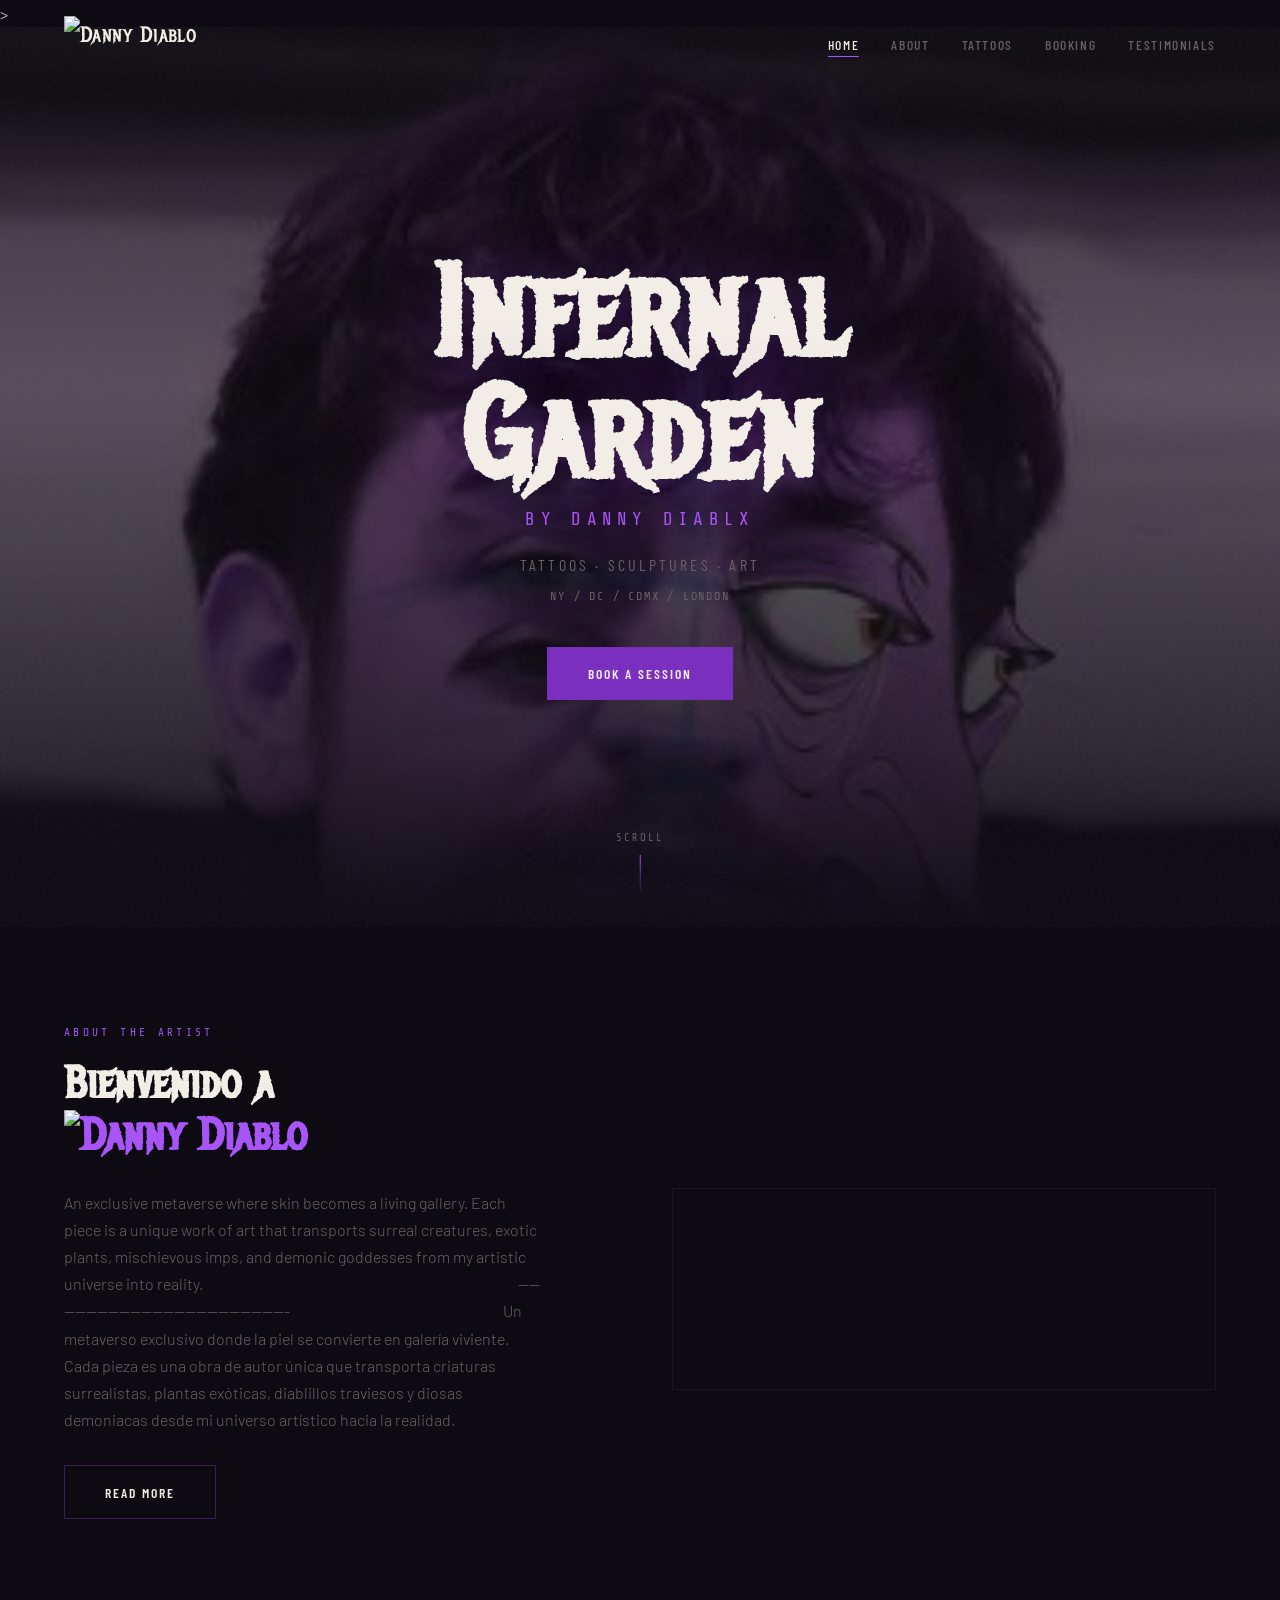
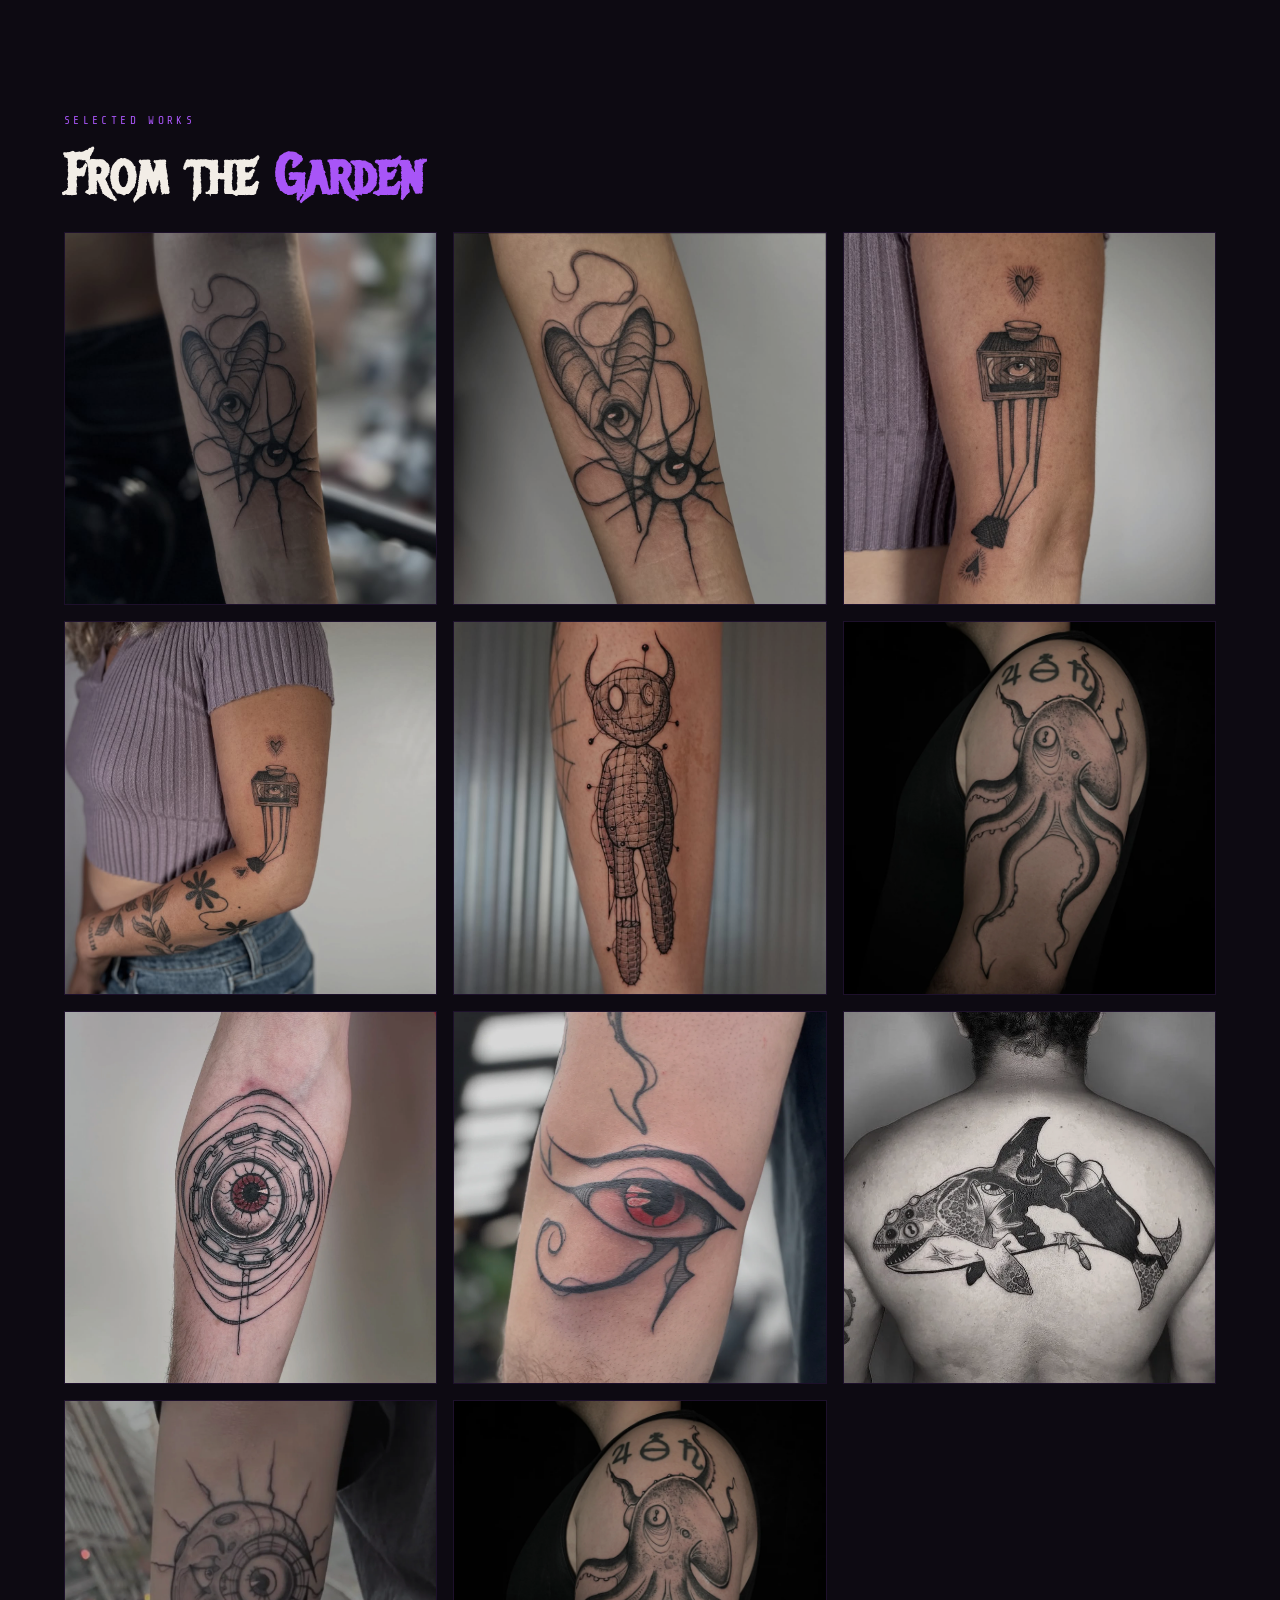
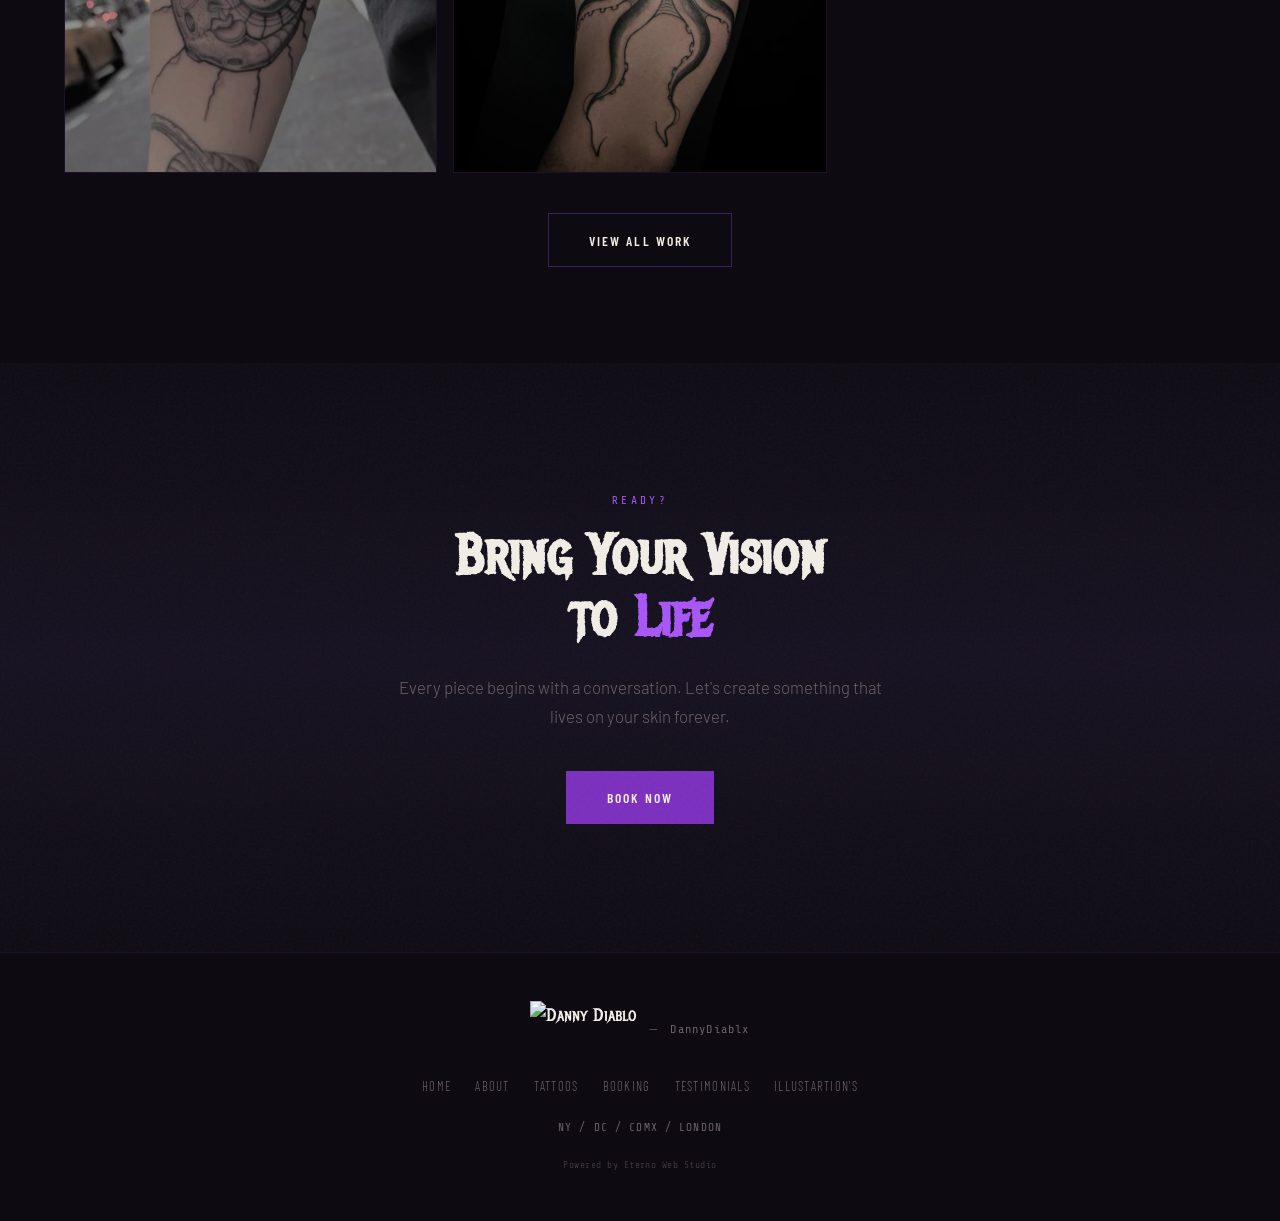
==== index.html @ 92c6f0d1 "Update about-preview__content on index.html via dashboard" ====
<!-- premium-build -->
<!DOCTYPE html>
<html lang="en">
<head>
  <meta charset="UTF-8">
  <meta name="viewport" content="width=device-width, initial-scale=1.0">
  <title>Infernal Garden — DannyDiablx | Tattoos · Sculptures · Art</title>
  <meta name="description" content="InfernalGarden is a professional tattoo artist in la specializing in custom designs. View portfolio and book your appointment today.">>
  <link rel="preconnect" href="https://fonts.googleapis.com">
  <link rel="preconnect" href="https://fonts.gstatic.com" crossorigin>
  <link href="https://fonts.googleapis.com/css2?family=Metal+Mania&family=Barlow:wght@300;400;500;600&family=Barlow+Condensed:wght@400;500;600&family=Share+Tech+Mono&display=swap" rel="stylesheet">
  <style>
/* ============================================
   INFERNAL GARDEN — DannyDiablx
   Premium dark gallery aesthetic
   ============================================ */

/* Network Font */
@font-face {
  font-family: 'Network';
  src: url('https://infernalgarden.com/fonts/Network.ttf') format('truetype');
  font-weight: normal;
  font-style: normal;
  font-display: swap;
}

:root {
  --purple: #7B2FBE;
  --purple-dark: #4B1680;
  --purple-light: #A855F7;
  --purple-bg: #6B21A8;
  --cream: #F2EDE6;
  --paper: #E8E2D9;
  --ink: #1a1218;
  --gray: #6b6066;
  --bg: #0D0A12;
  --bg-elevated: #151020;
  --bg-card: #1a1424;
  --border: rgba(123, 47, 190, 0.15);
  --border-hover: rgba(168, 85, 247, 0.3);
  --font-display: 'Network', 'Metal Mania', cursive;
  --font-body: 'Barlow', sans-serif;
  --font-condensed: 'Barlow Condensed', sans-serif;
  --font-mono: 'Share Tech Mono', monospace;
  --transition: 0.3s cubic-bezier(0.25, 0.46, 0.45, 0.94);
  --transition-slow: 0.6s cubic-bezier(0.25, 0.46, 0.45, 0.94);
}

/* Reset */
*, *::before, *::after { margin: 0; padding: 0; box-sizing: border-box; }
html { scroll-behavior: smooth; -webkit-font-smoothing: antialiased; }
body {
  background-image: 
    radial-gradient(ellipse at 20% 50%, rgba(120, 0, 180, 0.08) 0%, transparent 60%),
    radial-gradient(ellipse at 80% 20%, rgba(90, 0, 150, 0.06) 0%, transparent 50%),
    radial-gradient(ellipse at 60% 80%, rgba(150, 0, 200, 0.05) 0%, transparent 55%);
  font-family: var(--font-body);
  font-weight: 300;
  color: var(--cream);
  background: var(--bg);
  line-height: 1.7;
  overflow-x: hidden;
}
img { max-width: 100%; height: auto; display: block; }
a { color: var(--cream); text-decoration: none; transition: color var(--transition); }
a:hover { color: var(--purple-light); }
ul { list-style: none; }

/* Utility */
.container { max-width: 1200px; margin: 0 auto; padding: 0 1.5rem; }
.text-center { text-align: center; }
.text-accent { color: var(--purple-light); }

/* Grain overlay */
.hero-grain, .cta-grain {
  position: absolute; inset: 0;
  background-image: url("data:image/svg+xml,%3Csvg viewBox='0 0 256 256' xmlns='http://www.w3.org/2000/svg'%3E%3Cfilter id='noise'%3E%3CfeTurbulence type='fractalNoise' baseFrequency='0.9' numOctaves='4' stitchTiles='stitch'/%3E%3C/filter%3E%3Crect width='100%25' height='100%25' filter='url(%23noise)' opacity='0.04'/%3E%3C/svg%3E");
  background-repeat: repeat;
  pointer-events: none;
  z-index: 1;
}

/* ============================================
   NAVIGATION
   ============================================ */
.nav {
  position: fixed;
  top: 0; left: 0; right: 0;
  z-index: 1000;
  padding: 1rem 0;
  transition: background var(--transition), padding var(--transition);
}
.nav.scrolled {
  background: rgba(13, 10, 18, 0.95);
  backdrop-filter: blur(20px);
  -webkit-backdrop-filter: blur(20px);
  padding: 0.6rem 0;
  border-bottom: 1px solid var(--border);
}
.nav-inner {
  max-width: 1200px;
  margin: 0 auto;
  padding: 0 1.5rem;
  display: flex;
  align-items: center;
  justify-content: space-between;
}
.nav-brand {
  font-family: var(--font-display);
  font-size: 1.4rem;
  color: var(--cream);
  letter-spacing: 0.02em;
}
.nav-brand:hover { color: var(--purple-light); }
.nav-links {
  display: flex;
  gap: 2rem;
}
.nav-links a {
  font-family: var(--font-condensed);
  font-weight: 500;
  font-size: 0.85rem;
  letter-spacing: 0.12em;
  text-transform: uppercase;
  color: var(--gray);
  position: relative;
  padding: 0.25rem 0;
}
.nav-links a::after {
  content: '';
  position: absolute;
  bottom: 0; left: 0;
  width: 0;
  height: 1px;
  background: var(--purple-light);
  transition: width var(--transition);
}
.nav-links a:hover, .nav-links a.active { color: var(--cream); }
.nav-links a:hover::after, .nav-links a.active::after { width: 100%; }

/* Mobile toggle */
.nav-toggle {
  display: none;
  flex-direction: column;
  gap: 5px;
  background: none;
  border: none;
  cursor: pointer;
  padding: 4px;
}
.nav-toggle span {
  display: block;
  width: 24px;
  height: 2px;
  background: var(--cream);
  transition: var(--transition);
}
.nav-toggle.open span:nth-child(1) { transform: rotate(45deg) translate(5px, 5px); }
.nav-toggle.open span:nth-child(2) { opacity: 0; }
.nav-toggle.open span:nth-child(3) { transform: rotate(-45deg) translate(5px, -5px); }

/* ============================================
   HERO
   ============================================ */
.hero {
  position: relative;
  min-height: 100vh;
  display: flex;
  align-items: center;
  justify-content: center;
  overflow: hidden;
}
.hero-bg {
  position: absolute; inset: 0;
  z-index: 0;
}
.hero-bg img {
  width: 100%; height: 100%;
  object-fit: cover;
  object-position: center top;
  filter: brightness(0.55) saturate(0.9);
  transform: scale(1.02);
}
.hero-overlay {
  position: absolute; inset: 0;
  background: linear-gradient(
    180deg,
    rgba(13,10,18,0.6) 0%,
    rgba(13,10,18,0.3) 40%,
    rgba(13,10,18,0.7) 80%,
    rgba(13,10,18,1) 100%
  );
  z-index: 1;
}
.hero-content {
  position: relative;
  z-index: 2;
  text-align: center;
  padding: 2rem;
}
.hero-title {
  font-family: var(--font-display);
  font-size: clamp(3.5rem, 10vw, 8rem);
  line-height: 0.95;
  letter-spacing: 0.02em;
  color: var(--cream);
  margin-bottom: 0.5rem;
  text-shadow: 0 0 60px rgba(123, 47, 190, 0.3);
}
.hero-subtitle {
  font-family: var(--font-mono);
  font-size: clamp(0.85rem, 2vw, 1.1rem);
  letter-spacing: 0.3em;
  text-transform: uppercase;
  color: var(--purple-light);
  margin-bottom: 1rem;
}
.hero-tagline {
  font-family: var(--font-condensed);
  font-weight: 400;
  font-size: 1rem;
  letter-spacing: 0.2em;
  text-transform: uppercase;
  color: var(--gray);
  margin-bottom: 0.5rem;
}
.hero-location {
  font-family: var(--font-mono);
  font-size: 0.75rem;
  color: var(--gray);
  letter-spacing: 0.15em;
  margin-bottom: 2.5rem;
}
.hero-scroll {
  position: absolute;
  bottom: 2rem;
  left: 50%;
  transform: translateX(-50%);
  z-index: 2;
  display: flex;
  flex-direction: column;
  align-items: center;
  gap: 0.5rem;
}
.hero-scroll span {
  font-family: var(--font-mono);
  font-size: 0.65rem;
  letter-spacing: 0.2em;
  text-transform: uppercase;
  color: var(--gray);
}
.hero-scroll-line {
  width: 1px;
  height: 40px;
  background: linear-gradient(180deg, var(--purple-light), transparent);
  animation: scrollPulse 2s ease-in-out infinite;
}
@keyframes scrollPulse {
  0%, 100% { opacity: 0.3; }
  50% { opacity: 1; }
}

/* ============================================
   BUTTONS
   ============================================ */
.btn {
  display: inline-block;
  font-family: var(--font-condensed);
  font-weight: 600;
  font-size: 0.85rem;
  letter-spacing: 0.15em;
  text-transform: uppercase;
  padding: 0.9rem 2.5rem;
  border: none;
  cursor: pointer;
  transition: all var(--transition);
}
.btn-primary {
  background: var(--purple);
  color: var(--cream);
  border: 1px solid var(--purple);
}
.btn-primary:hover {
  background: var(--purple-light);
  border-color: var(--purple-light);
  color: var(--ink);
  box-shadow: 0 0 30px rgba(168, 85, 247, 0.3);
}
.btn-outline {
  background: transparent;
  color: var(--cream);
  border: 1px solid var(--border-hover);
}
.btn-outline:hover {
  border-color: var(--purple-light);
  color: var(--purple-light);
  box-shadow: 0 0 20px rgba(168, 85, 247, 0.15);
}
.btn-full { width: 100%; text-align: center; }

/* ============================================
   SECTIONS
   ============================================ */
.section { padding: 6rem 0; position: relative; }
.section-label {
  font-family: var(--font-mono);
  font-size: 0.7rem;
  letter-spacing: 0.3em;
  text-transform: uppercase;
  color: var(--purple-light);
  margin-bottom: 1rem;
}
.section-title {
  font-family: var(--font-display);
  font-size: clamp(2rem, 5vw, 3.5rem);
  line-height: 1.1;
  margin-bottom: 1.5rem;
}

/* ============================================
   PAGE HEADER (inner pages)
   ============================================ */
.page-header {
  position: relative;
  padding: 10rem 0 4rem;
  text-align: center;
  background: linear-gradient(180deg, var(--bg-elevated) 0%, var(--bg) 100%);
  overflow: hidden;
}
.page-title {
  font-family: var(--font-display);
  font-size: clamp(2.5rem, 6vw, 4.5rem);
  line-height: 1.05;
  margin-bottom: 0.75rem;
}
.page-subtitle {
  font-family: var(--font-condensed);
  font-weight: 400;
  font-size: 1rem;
  color: var(--gray);
  letter-spacing: 0.1em;
}

/* ============================================
   ABOUT PREVIEW (homepage)
   ============================================ */
.about-preview-grid {
  display: grid;
  grid-template-columns: 1fr 1fr;
  gap: 4rem;
  align-items: center;
}
.about-preview-text h2 {
  font-family: var(--font-display);
  font-size: clamp(1.8rem, 4vw, 2.8rem);
  line-height: 1.15;
  margin-bottom: 1.5rem;
}
.about-preview-text p {
  color: var(--gray);
  margin-bottom: 2rem;
  max-width: 480px;
}
.img-frame {
  position: relative;
  overflow: hidden;
  border: 1px solid var(--border);
}
.img-frame img {
  width: 100%;
  transition: transform var(--transition-slow);
}
.img-frame:hover img { transform: scale(1.03); }

/* ============================================
   ABOUT FULL (about page)
   ============================================ */
.about-full-grid {
  display: grid;
  grid-template-columns: 1fr 1fr;
  gap: 4rem;
  align-items: start;
}
.img-frame--large { aspect-ratio: 3/4; }
.img-frame--large img { width: 100%; height: 100%; object-fit: cover; }
.about-stats {
  display: grid;
  grid-template-columns: repeat(3, 1fr);
  gap: 1rem;
  margin-top: 1.5rem;
}
.stat {
  text-align: center;
  padding: 1.25rem 0.5rem;
  border: 1px solid var(--border);
  background: var(--bg-card);
}
.stat-number {
  display: block;
  font-family: var(--font-display);
  font-size: 1.3rem;
  color: var(--purple-light);
  margin-bottom: 0.25rem;
}
.stat-label {
  font-family: var(--font-mono);
  font-size: 0.65rem;
  letter-spacing: 0.15em;
  text-transform: uppercase;
  color: var(--gray);
}
.about-full-text h2 {
  font-family: var(--font-display);
  font-size: clamp(1.8rem, 4vw, 2.5rem);
  margin-bottom: 1.5rem;
}
.about-bio {
  color: var(--gray);
  margin-bottom: 1.5rem;
  font-size: 1.05rem;
  line-height: 1.8;
}
.about-services, .about-style { margin-top: 2.5rem; }
.about-services h3, .about-style h3 {
  font-family: var(--font-condensed);
  font-weight: 600;
  font-size: 0.85rem;
  letter-spacing: 0.15em;
  text-transform: uppercase;
  color: var(--purple-light);
  margin-bottom: 1rem;
}
.about-style p { color: var(--gray); }
.service-tags { display: flex; gap: 0.75rem; flex-wrap: wrap; }
.tag {
  font-family: var(--font-mono);
  font-size: 0.75rem;
  letter-spacing: 0.1em;
  padding: 0.5rem 1.25rem;
  border: 1px solid var(--border);
  color: var(--cream);
  background: var(--bg-card);
}
.about-full-text .btn { margin-top: 2.5rem; }

/* ============================================
   GALLERY
   ============================================ */
.gallery-grid {
  display: grid;
  grid-template-columns: repeat(3, 1fr);
  gap: 1rem;
}
.gallery-grid--preview .gallery-item { overflow: hidden; border: 1px solid var(--border); }
.gallery-item img {
  width: 100%; height: 100%;
  object-fit: cover;
  aspect-ratio: 1;
  transition: transform var(--transition-slow), filter var(--transition);
  filter: brightness(0.85);
}
.gallery-item:hover img {
  transform: scale(1.06);
  filter: brightness(1);
}

/* Masonry grid */
.masonry-grid {
  columns: 3;
  column-gap: 1rem;
}
.masonry-item {
  break-inside: avoid;
  margin-bottom: 1rem;
  overflow: hidden;
  border: 1px solid var(--border);
  transition: border-color var(--transition);
}
.masonry-item:hover { border-color: var(--border-hover); }
.masonry-item img {
  width: 100%;
  display: block;
  transition: transform var(--transition-slow), filter var(--transition);
  filter: brightness(0.85);
}
.masonry-item:hover img {
  transform: scale(1.04);
  filter: brightness(1);
}

/* ============================================
   CTA SECTION
   ============================================ */
.cta-section {
  padding: 8rem 0;
  background: linear-gradient(180deg, var(--bg) 0%, var(--bg-elevated) 50%, var(--bg) 100%);
  position: relative;
  overflow: hidden;
}
.cta-section--compact { padding: 5rem 0; }
.cta-text {
  color: var(--gray);
  max-width: 500px;
  margin: 0 auto 2.5rem;
  font-size: 1.05rem;
}

/* ============================================
   BOOKING
   ============================================ */
.booking-grid {
  display: grid;
  grid-template-columns: 1fr 1fr;
  gap: 4rem;
  align-items: start;
}
.booking-info h2 {
  font-family: var(--font-display);
  font-size: 1.8rem;
  margin-bottom: 2rem;
}
.booking-steps { margin-bottom: 3rem; }
.step {
  display: flex;
  gap: 1.25rem;
  margin-bottom: 1.75rem;
  align-items: flex-start;
}
.step-number {
  font-family: var(--font-mono);
  font-size: 0.75rem;
  color: var(--purple-light);
  letter-spacing: 0.1em;
  padding-top: 0.15rem;
  flex-shrink: 0;
}
.step h4 {
  font-family: var(--font-condensed);
  font-weight: 600;
  font-size: 1rem;
  letter-spacing: 0.05em;
  margin-bottom: 0.35rem;
}
.step p { color: var(--gray); font-size: 0.9rem; }
.booking-details h3 {
  font-family: var(--font-condensed);
  font-weight: 600;
  font-size: 0.85rem;
  letter-spacing: 0.15em;
  text-transform: uppercase;
  color: var(--purple-light);
  margin-bottom: 0.75rem;
}
.booking-details ul { color: var(--gray); }
.booking-details li { margin-bottom: 0.5rem; font-size: 0.9rem; }
.booking-details strong { color: var(--cream); font-weight: 500; }

/* Form */
.booking-form {
  background: var(--bg-card);
  border: 1px solid var(--border);
  padding: 2.5rem;
}
.form-group { margin-bottom: 1.5rem; }
.form-group label {
  display: block;
  font-family: var(--font-condensed);
  font-weight: 500;
  font-size: 0.8rem;
  letter-spacing: 0.1em;
  text-transform: uppercase;
  color: var(--cream);
  margin-bottom: 0.5rem;
}
.optional { color: var(--gray); font-size: 0.7rem; text-transform: none; letter-spacing: 0; }
.form-group input,
.form-group textarea {
  width: 100%;
  background: var(--bg);
  border: 1px solid var(--border);
  color: var(--cream);
  font-family: var(--font-body);
  font-size: 0.95rem;
  padding: 0.85rem 1rem;
  transition: border-color var(--transition);
  outline: none;
}
.form-group input::placeholder,
.form-group textarea::placeholder { color: var(--gray); opacity: 0.6; }
.form-group input:focus,
.form-group textarea:focus { border-color: var(--purple-light); }
.form-group textarea { resize: vertical; min-height: 120px; }

/* ============================================
   TESTIMONIALS
   ============================================ */
.testimonials-empty {
  text-align: center;
  padding: 4rem 2rem;
  border: 1px solid var(--border);
  background: var(--bg-card);
  max-width: 600px;
  margin: 0 auto;
}
.empty-icon {
  font-size: 2.5rem;
  color: var(--purple-light);
  margin-bottom: 1.5rem;
}
.testimonials-empty h2 {
  font-family: var(--font-display);
  font-size: 1.8rem;
  margin-bottom: 1rem;
  line-height: 1.2;
}
.testimonials-empty p {
  color: var(--gray);
  margin-bottom: 2rem;
  max-width: 400px;
  margin-left: auto;
  margin-right: auto;
}

/* ============================================
   FOOTER
   ============================================ */
.footer {
  padding: 3rem 0;
  border-top: 1px solid var(--border);
  background: var(--bg);
}
.footer-inner {
  display: flex;
  flex-direction: column;
  align-items: center;
  gap: 1.25rem;
  text-align: center;
}
.footer-brand { display: flex; align-items: center; gap: 0.75rem; }
.footer-logo {
  font-family: var(--font-display);
  font-size: 1.1rem;
  color: var(--cream);
}
.footer-dash { color: var(--gray); font-size: 0.8rem; }
.footer-artist {
  font-family: var(--font-mono);
  font-size: 0.75rem;
  color: var(--gray);
  letter-spacing: 0.1em;
}
.footer-nav {
  display: flex;
  gap: 1.5rem;
}
.footer-nav a {
  font-family: var(--font-condensed);
  font-size: 0.8rem;
  letter-spacing: 0.1em;
  text-transform: uppercase;
  color: var(--gray);
}
.footer-nav a:hover { color: var(--purple-light); }
.footer-location {
  font-family: var(--font-mono);
  font-size: 0.7rem;
  color: var(--gray);
  letter-spacing: 0.1em;
}
.footer-powered {
  font-family: var(--font-mono);
  font-size: 0.6rem;
  color: var(--gray);
  opacity: 0.5;
  letter-spacing: 0.05em;
}
.footer-powered a { color: var(--gray); }
.footer-powered a:hover { color: var(--purple-light); opacity: 1; }

/* ============================================
   ANIMATIONS
   ============================================ */
.anim-fade {
  opacity: 1;
  transform: none;
  transition: opacity 0.8s ease, transform 0.8s ease;
}
.anim-fade.visible {
  opacity: 1;
  transform: translateY(0);
}

/* ============================================
   RESPONSIVE
   ============================================ */
@media (max-width: 900px) {
  .about-preview-grid,
  .about-full-grid,
  .booking-grid {
    grid-template-columns: 1fr;
    gap: 2.5rem;
  }
  .gallery-grid { grid-template-columns: repeat(2, 1fr); }
  .masonry-grid { columns: 2; }
}

@media (max-width: 640px) {
  .nav-toggle { display: flex; }
  .nav-links {
    position: fixed;
    top: 0; left: 0; right: 0; bottom: 0;
    background: rgba(13, 10, 18, 0.97);
    backdrop-filter: blur(20px);
    -webkit-backdrop-filter: blur(20px);
    flex-direction: column;
    align-items: center;
    justify-content: center;
    gap: 2rem;
    opacity: 0;
    pointer-events: none;
    transition: opacity var(--transition);
  }
  .nav-links.open {
    opacity: 1;
    pointer-events: auto;
  }
  .nav-links a { font-size: 1.2rem; color: var(--cream); }

  .section { padding: 4rem 0; }
  .page-header { padding: 8rem 0 3rem; }
  .gallery-grid { grid-template-columns: repeat(2, 1fr); gap: 0.5rem; }
  .masonry-grid { columns: 1; }
  .booking-form { padding: 1.5rem; }
  .about-stats { grid-template-columns: repeat(3, 1fr); gap: 0.5rem; }
  .hero-title { font-size: clamp(2.8rem, 12vw, 4.5rem); }
  .cta-section { padding: 5rem 0; }
}

</style>
  <style>
  /* ── Lightbox ── */
  #lb{position:fixed;inset:0;z-index:9999;display:none;align-items:center;justify-content:center;background:rgba(0,0,0,0.92)}
  #lb.lb-open{display:flex}
  #lb-overlay{position:absolute;inset:0;cursor:pointer}
  #lb-img{position:relative;z-index:1;max-width:90vw;max-height:90vh;object-fit:contain;display:block;pointer-events:none;user-select:none}
  #lb-close{position:fixed;top:1rem;right:1.5rem;z-index:2;background:none;border:none;color:#fff;font-size:2.2rem;cursor:pointer;opacity:.8;line-height:1;padding:.2rem .5rem}
  #lb-close:hover{opacity:1}
  #lb-prev,#lb-next{position:fixed;top:50%;transform:translateY(-50%);z-index:2;background:rgba(0,0,0,.45);border:none;color:#fff;font-size:2.5rem;cursor:pointer;padding:.8rem .6rem;opacity:.75;user-select:none;line-height:1;border-radius:3px}
  #lb-prev:hover,#lb-next:hover{opacity:1;background:rgba(0,0,0,.75)}
  #lb-prev{left:.5rem}
  #lb-next{right:.5rem}
  @media(max-width:600px){#lb-prev,#lb-next{font-size:1.8rem;padding:.5rem .4rem}}
  </style>
    <link rel="canonical" href="https://infernalgarden.com/">
  </head>
<body>

  <!-- Nav -->
  <nav class="nav" id="nav">
    <div class="nav-inner">
      <a href="index.html" class="nav-brand"><img src="https://raw.githubusercontent.com/BayouWebStudio/dannydiablx/main/img/IMG_3918-1788386739414.webp" alt="Danny Diablo" style="height:55px;width:auto;display:block;mix-blend-mode:screen;"></a>
      <button class="nav-toggle" id="navToggle" aria-label="Menu">
        <span></span><span></span><span></span>
      </button>
      <ul class="nav-links" id="navLinks">
        <li><a href="index.html" class="active">Home</a></li>
        <li><a href="about.html">About</a></li>
        <li><a href="tattoos.html">Tattoos</a></li>
        <li><a href="booking.html">Booking</a></li>
        <li><a href="testimonials.html">Testimonials</a></li>
      </ul>
    </div>
  </nav>

  <!-- Hero -->
  <section class="hero">
    <div class="hero-bg">
      <img src="img/portrait_purple.jpg" alt="DannyDiablx — Infernal Garden" loading="eager">
    </div>
    <div class="hero-overlay"></div>
    <div class="hero-grain"></div>
    <div class="hero-content">
      <h1 class="hero-title">Infernal<br>Garden</h1>
      <p class="hero-subtitle">by Danny Diablx</p>
      <p class="hero-tagline">Tattoos · Sculptures · Art</p>
      <p class="hero-location">NY / DC / CDMX / LONDON</p>
      <a href="booking.html" class="btn btn-primary">Book a Session</a>
    </div>
    <div class="hero-scroll">
      <span>Scroll</span>
      <div class="hero-scroll-line"></div>
    </div>
  </section>

  <!-- About Preview -->
  <section class="section about-preview" id="about">
    <div class="container">
      <div class="section-label anim-fade">About the Artist</div>
      <div class="about-preview-grid">
        <div class="about-preview-text anim-fade">
          <h2>Bienvenido a<br><span class="text-accent"><img src="https://raw.githubusercontent.com/BayouWebStudio/dannydiablx/main/img/IMG_3918-1788386739414.webp" alt="Danny Diablo" style="height:55px;width:auto;display:block;mix-blend-mode:screen;"></span></h2>
          <p>An exclusive metaverse where skin becomes a living gallery. Each piece is a unique work of art that transports surreal creatures, exotic plants, mischievous imps, and demonic goddesses from my artistic universe into reality.                                                                                                         ---------------------------------------------                                                                       Un metaverso exclusivo donde la piel se convierte en galería viviente. Cada pieza es una obra de autor única que transporta criaturas surrealistas, plantas exóticas, diablillos traviesos y diosas demoniacas desde mi universo artístico hacia la realidad.</p>
          <a href="about.html" class="btn btn-outline">Read More</a>
        </div>
        <div class="about-preview-image anim-fade">
          <div class="img-frame">
            <video autoplay muted loop playsinline style="width:100%;max-width:400px;border-radius:12px;display:block;">
              <source src="video/danny_reel.mp4" type="video/mp4">
            </video>
          </div>
        </div>
      </div>
    </div>
  </section>

  <!-- Gallery Preview -->
  <section class="section gallery-preview">
    <div class="container">
      <div class="section-label anim-fade">Selected Works</div>
      <h2 class="section-title anim-fade">From the <span class="text-accent">Garden</span></h2>
      <div class="gallery-grid gallery-grid--preview">
        <a href="tattoos.html" class="gallery-item anim-fade"><img src="img/gallery_01.jpg" alt="Tattoo by DannyDiablx" loading="lazy"></a>
        <a href="tattoos.html" class="gallery-item anim-fade"><img src="img/gallery_02.jpg" alt="Tattoo by DannyDiablx" loading="lazy"></a>
        <a href="tattoos.html" class="gallery-item anim-fade"><img src="img/gallery_04.jpg" alt="Tattoo by DannyDiablx" loading="lazy"></a>
        <a href="tattoos.html" class="gallery-item anim-fade"><img src="img/gallery_05.jpg" alt="Tattoo by DannyDiablx" loading="lazy"></a>
        <a href="tattoos.html" class="gallery-item anim-fade"><img src="img/gallery_06.jpg" alt="Tattoo by DannyDiablx" loading="lazy"></a>
      <a href="tattoos.html" class="gallery-item anim-fade"><img src="gallery/066C7B51-02DB-43F3-844D-0894A09DE308-1785557645132.webp" alt="Gallery photo" loading="lazy"></a>
      <a href="tattoos.html" class="gallery-item anim-fade"><img src="gallery/187F4AC4-FF6D-4E08-9E97-78BE75878585-1785557657028.webp" alt="Gallery photo" loading="lazy"></a>
      <a href="tattoos.html" class="gallery-item anim-fade"><img src="gallery/2B31A945-9046-4A35-BD13-D4795C39AE50-1788387321863.webp" alt="Gallery photo" loading="lazy"></a>
      <a href="tattoos.html" class="gallery-item anim-fade"><img src="gallery/2E501D06-4E32-4065-8145-FBC0A3BE7784-1788387323810.webp" alt="Gallery photo" loading="lazy"></a>
      <a href="tattoos.html" class="gallery-item anim-fade"><img src="gallery/7CC416C2-326C-49BE-A2DA-61490433AF9B-1788387325645.webp" alt="Gallery photo" loading="lazy"></a>
      <a href="tattoos.html" class="gallery-item anim-fade"><img src="gallery/066C7B51-02DB-43F3-844D-0894A09DE308-1788387327350.webp" alt="Gallery photo" loading="lazy"></a>
      </div>
      <div class="text-center anim-fade" style="margin-top:2.5rem;">
        <a href="tattoos.html" class="btn btn-outline">View All Work</a>
      </div>
    </div>
  </section>

  <!-- Booking CTA -->
  <section class="section cta-section">
    <div class="cta-grain"></div>
    <div class="container text-center">
      <div class="section-label anim-fade">Ready?</div>
      <h2 class="section-title anim-fade">Bring Your Vision<br>to <span class="text-accent">Life</span></h2>
      <p class="cta-text anim-fade">Every piece begins with a conversation. Let's create something that lives on your skin forever.</p>
      <a href="booking.html" class="btn btn-primary anim-fade">Book Now</a>
    </div>
  </section>

  <!-- Footer -->
  
<footer class="footer">
    <div class="container">
      <div class="footer-inner">
        <div class="footer-brand">
          <span class="footer-logo"><img src="https://raw.githubusercontent.com/BayouWebStudio/dannydiablx/main/img/IMG_3918-1788386739414.webp" alt="Danny Diablo" style="height:55px;width:auto;display:block;mix-blend-mode:screen;"></span>
          <span class="footer-dash">—</span>
          <span class="footer-artist">DannyDiablx</span>
        </div>
        <nav class="footer-nav">
          <a href="index.html">Home</a>
          <a href="about.html">About</a>
          <a href="tattoos.html">Tattoos</a>
          <a href="booking.html">Booking</a>
          <a href="testimonials.html">Testimonials</a>
<a href="illustartion-s.html" data-en="ILLUSTARTION'S" data-es="ILLUSTARTION'S">ILLUSTARTION'S</a>
        </nav>
        <p class="footer-location">NY / DC / CDMX / LONDON</p>
        <p class="footer-powered">Powered by <a href="https://eternowebstudio.com" target="_blank" rel="noopener">Eterno Web Studio</a></p>
      </div>
    </div>
  </footer>

  <script src="main.js"></script>

  <!-- Lightbox -->
  <div id="lb" role="dialog" aria-modal="true" aria-label="Image viewer">
    <div id="lb-overlay"></div>
    <img id="lb-img" src="" alt="Tattoo">
    <button id="lb-close" aria-label="Close">&times;</button>
    <button id="lb-prev" aria-label="Previous image">&#8249;</button>
    <button id="lb-next" aria-label="Next image">&#8250;</button>
  </div>
  <script>
  (function(){
    var lb=document.getElementById('lb'),
        lbImg=document.getElementById('lb-img'),
        lbClose=document.getElementById('lb-close'),
        lbPrev=document.getElementById('lb-prev'),
        lbNext=document.getElementById('lb-next'),
        lbOverlay=document.getElementById('lb-overlay'),
        imgs=[],cur=0,startX=0;

    document.querySelectorAll('.masonry-item img,.gallery-item img').forEach(function(img){
      var idx=imgs.length;
      imgs.push(img.src);
      img.style.cursor='pointer';
      var parent=img.parentElement;
      if(parent.tagName==='A'){
        parent.addEventListener('click',function(e){e.preventDefault();open(idx);});
      } else {
        img.addEventListener('click',function(){open(idx);});
      }
    });

    function open(idx){
      cur=idx;
      lbImg.src=imgs[cur];
      lb.classList.add('lb-open');
      document.body.style.overflow='hidden';
    }
    function close(){
      lb.classList.remove('lb-open');
      document.body.style.overflow='';
      lbImg.src='';
    }
    function prev(){cur=(cur-1+imgs.length)%imgs.length;lbImg.src=imgs[cur];}
    function next(){cur=(cur+1)%imgs.length;lbImg.src=imgs[cur];}

    lbClose.addEventListener('click',close);
    lbOverlay.addEventListener('click',close);
    lbPrev.addEventListener('click',function(e){e.stopPropagation();prev();});
    lbNext.addEventListener('click',function(e){e.stopPropagation();next();});

    document.addEventListener('keydown',function(e){
      if(!lb.classList.contains('lb-open'))return;
      if(e.key==='Escape')close();
      if(e.key==='ArrowLeft')prev();
      if(e.key==='ArrowRight')next();
    });

    lb.addEventListener('touchstart',function(e){startX=e.touches[0].clientX;},{passive:true});
    lb.addEventListener('touchend',function(e){
      var dx=e.changedTouches[0].clientX-startX;
      if(Math.abs(dx)>50){if(dx>0)prev();else next();}
    },{passive:true});
  })();
  </script>
<script>
(function(){
  try {
    fetch('https://curious-lemming-262.convex.site/api/analytics/pageview', {
      method: 'POST',
      headers: {'Content-Type': 'application/json'},
      body: JSON.stringify({ slug: 'infernalgarden', page: window.location.pathname })
    }).catch(function(){});
  } catch(e) {}
})();
</script>
</body>
</html>
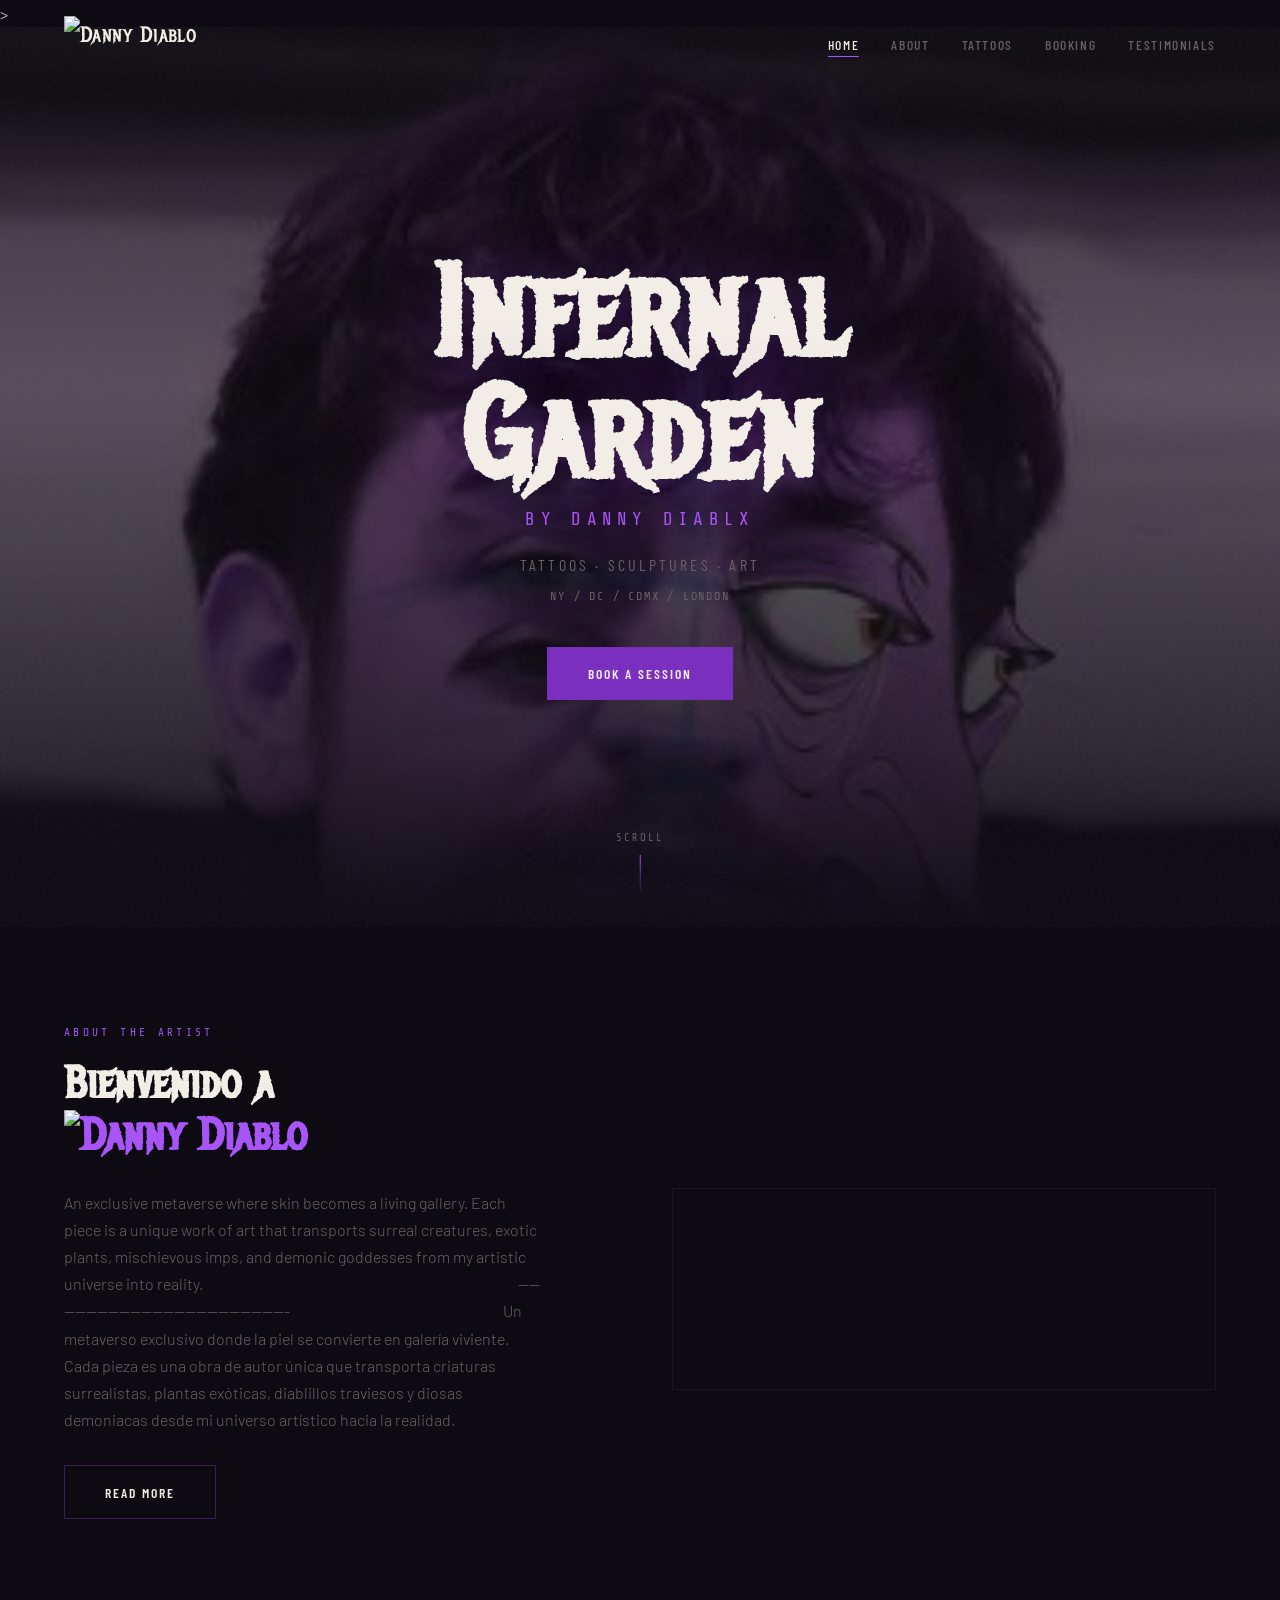
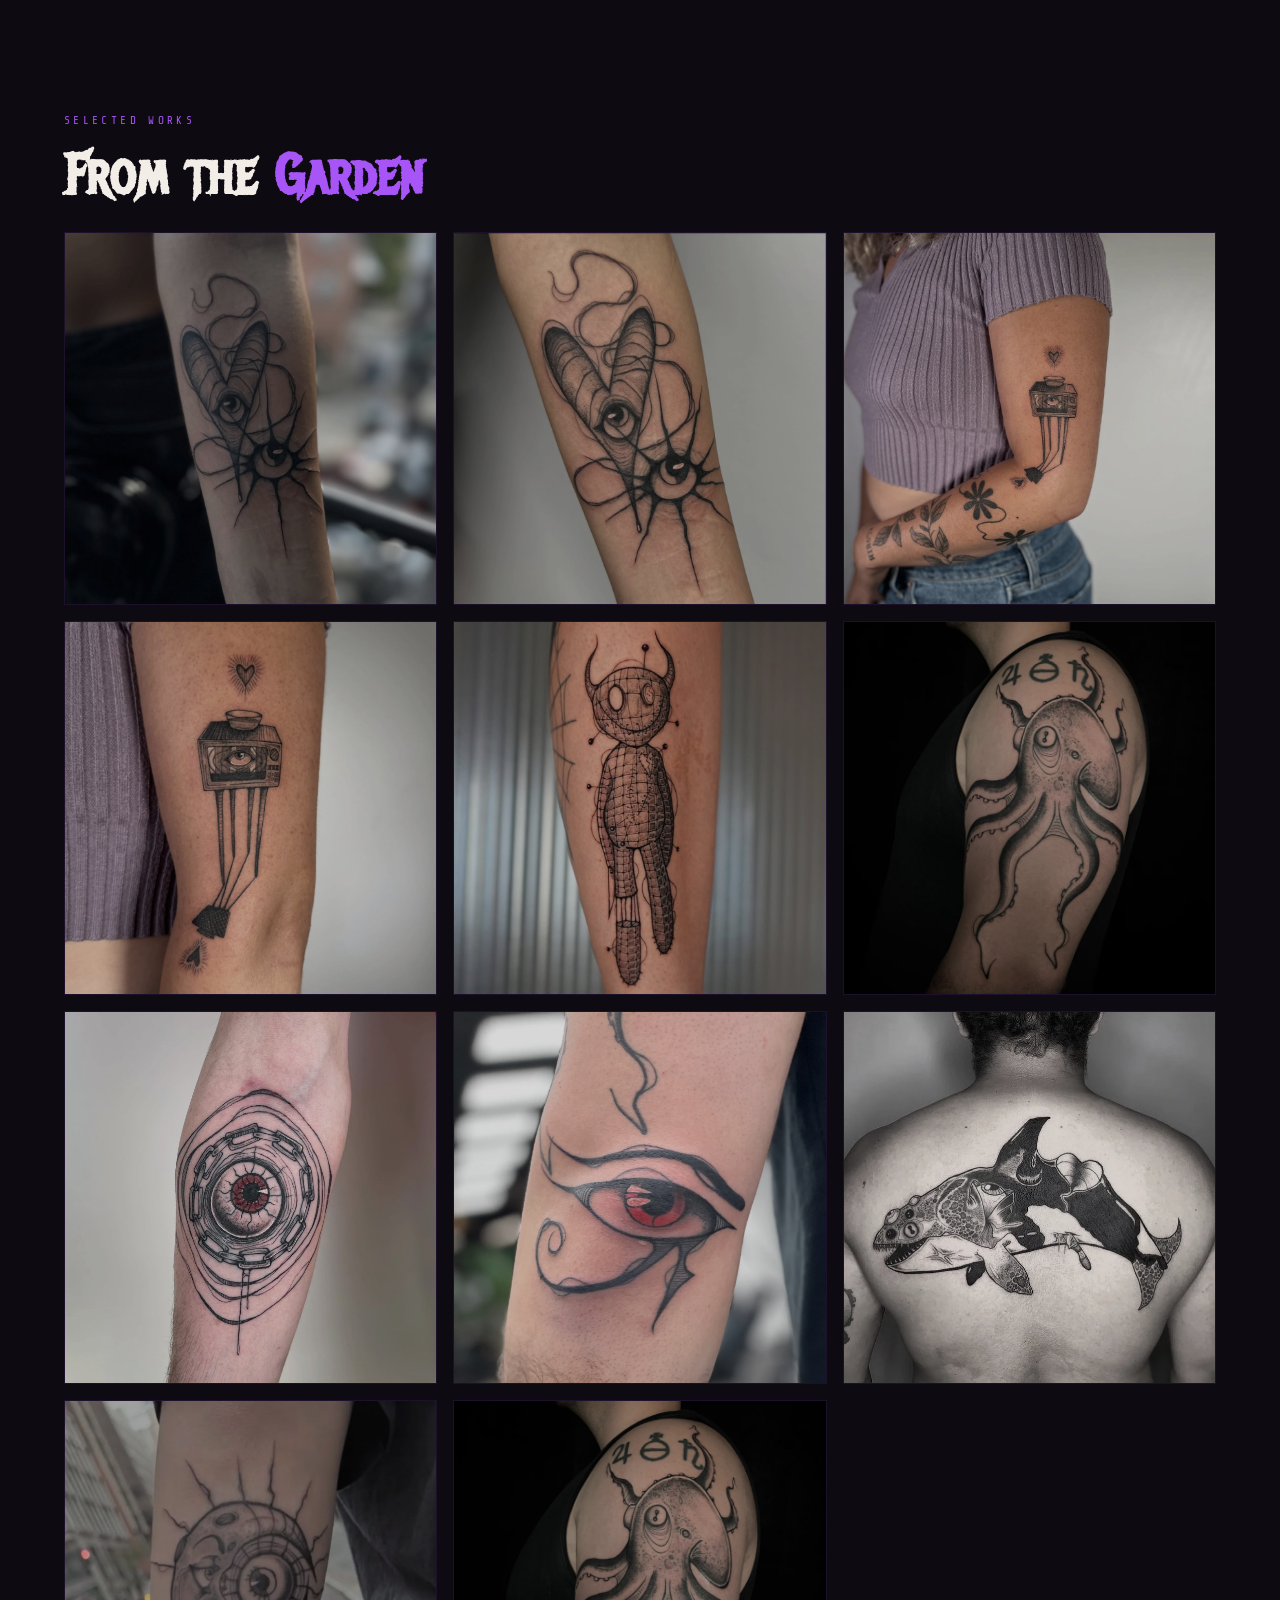
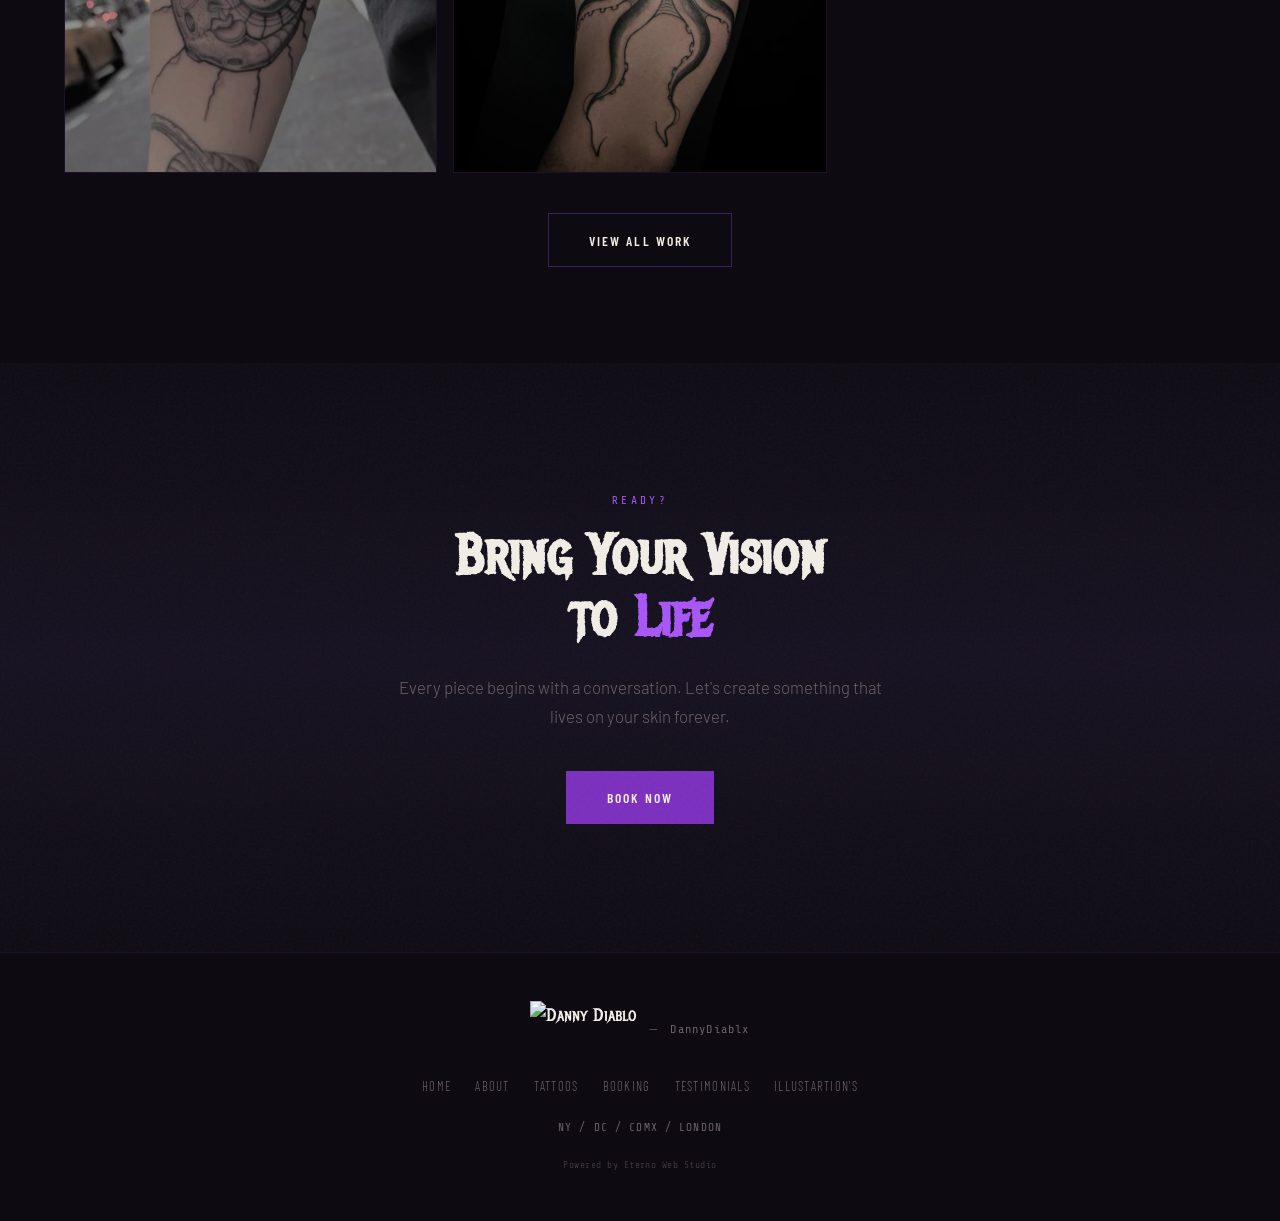
==== commit 1968b378: "Update gallery on index.html via dashboard" ====
--- a/index.html
+++ b/index.html
@@ -758,7 +758,7 @@
   <!-- Nav -->
   <nav class="nav" id="nav">
     <div class="nav-inner">
-      <a href="index.html" class="nav-brand"><img src="https://raw.githubusercontent.com/BayouWebStudio/dannydiablx/main/img/IMG_3918-1788386739414.webp" alt="Danny Diablo" style="height:55px;width:auto;display:block;mix-blend-mode:screen;"></a>
+      <a href="index.html" class="nav-brand"><img src="https://raw.githubusercontent.com/BayouWebStudio/dannydiablx/main/img/Ilustracio_n_sin_ti_tulo-1788395505507.webp" alt="Danny Diablo" style="height:55px;width:auto;display:block;mix-blend-mode:screen;"></a>
       <button class="nav-toggle" id="navToggle" aria-label="Menu">
         <span></span><span></span><span></span>
       </button>
@@ -798,7 +798,7 @@
       <div class="section-label anim-fade">About the Artist</div>
       <div class="about-preview-grid">
         <div class="about-preview-text anim-fade">
-          <h2>Bienvenido a<br><span class="text-accent"><img src="https://raw.githubusercontent.com/BayouWebStudio/dannydiablx/main/img/IMG_3918-1788386739414.webp" alt="Danny Diablo" style="height:55px;width:auto;display:block;mix-blend-mode:screen;"></span></h2>
+          <h2>Bienvenido a<br><span class="text-accent"><img src="https://raw.githubusercontent.com/BayouWebStudio/dannydiablx/main/img/Ilustracio_n_sin_ti_tulo-1788395505507.webp" alt="Danny Diablo" style="height:55px;width:auto;display:block;mix-blend-mode:screen;"></span></h2>
           <p>An exclusive metaverse where skin becomes a living gallery. Each piece is a unique work of art that transports surreal creatures, exotic plants, mischievous imps, and demonic goddesses from my artistic universe into reality.                                                                                                         ---------------------------------------------                                                                       Un metaverso exclusivo donde la piel se convierte en galería viviente. Cada pieza es una obra de autor única que transporta criaturas surrealistas, plantas exóticas, diablillos traviesos y diosas demoniacas desde mi universo artístico hacia la realidad.</p>
           <a href="about.html" class="btn btn-outline">Read More</a>
         </div>
@@ -821,15 +821,15 @@
       <div class="gallery-grid gallery-grid--preview">
         <a href="tattoos.html" class="gallery-item anim-fade"><img src="img/gallery_01.jpg" alt="Tattoo by DannyDiablx" loading="lazy"></a>
         <a href="tattoos.html" class="gallery-item anim-fade"><img src="img/gallery_02.jpg" alt="Tattoo by DannyDiablx" loading="lazy"></a>
+        <a href="tattoos.html" class="gallery-item anim-fade"><img src="img/gallery_05.jpg" alt="Tattoo by DannyDiablx" loading="lazy"></a>
         <a href="tattoos.html" class="gallery-item anim-fade"><img src="img/gallery_04.jpg" alt="Tattoo by DannyDiablx" loading="lazy"></a>
-        <a href="tattoos.html" class="gallery-item anim-fade"><img src="img/gallery_05.jpg" alt="Tattoo by DannyDiablx" loading="lazy"></a>
         <a href="tattoos.html" class="gallery-item anim-fade"><img src="img/gallery_06.jpg" alt="Tattoo by DannyDiablx" loading="lazy"></a>
-      <a href="tattoos.html" class="gallery-item anim-fade"><img src="gallery/066C7B51-02DB-43F3-844D-0894A09DE308-1785557645132.webp" alt="Gallery photo" loading="lazy"></a>
-      <a href="tattoos.html" class="gallery-item anim-fade"><img src="gallery/187F4AC4-FF6D-4E08-9E97-78BE75878585-1785557657028.webp" alt="Gallery photo" loading="lazy"></a>
-      <a href="tattoos.html" class="gallery-item anim-fade"><img src="gallery/2B31A945-9046-4A35-BD13-D4795C39AE50-1788387321863.webp" alt="Gallery photo" loading="lazy"></a>
-      <a href="tattoos.html" class="gallery-item anim-fade"><img src="gallery/2E501D06-4E32-4065-8145-FBC0A3BE7784-1788387323810.webp" alt="Gallery photo" loading="lazy"></a>
-      <a href="tattoos.html" class="gallery-item anim-fade"><img src="gallery/7CC416C2-326C-49BE-A2DA-61490433AF9B-1788387325645.webp" alt="Gallery photo" loading="lazy"></a>
-      <a href="tattoos.html" class="gallery-item anim-fade"><img src="gallery/066C7B51-02DB-43F3-844D-0894A09DE308-1788387327350.webp" alt="Gallery photo" loading="lazy"></a>
+        <a href="tattoos.html" class="gallery-item anim-fade"><img src="gallery/066C7B51-02DB-43F3-844D-0894A09DE308-1785557645132.webp" alt="Tattoo by DannyDiablx" loading="lazy"></a>
+        <a href="tattoos.html" class="gallery-item anim-fade"><img src="gallery/187F4AC4-FF6D-4E08-9E97-78BE75878585-1785557657028.webp" alt="Tattoo by DannyDiablx" loading="lazy"></a>
+        <a href="tattoos.html" class="gallery-item anim-fade"><img src="gallery/2B31A945-9046-4A35-BD13-D4795C39AE50-1788387321863.webp" alt="Tattoo by DannyDiablx" loading="lazy"></a>
+        <a href="tattoos.html" class="gallery-item anim-fade"><img src="gallery/2E501D06-4E32-4065-8145-FBC0A3BE7784-1788387323810.webp" alt="Tattoo by DannyDiablx" loading="lazy"></a>
+        <a href="tattoos.html" class="gallery-item anim-fade"><img src="gallery/7CC416C2-326C-49BE-A2DA-61490433AF9B-1788387325645.webp" alt="Tattoo by DannyDiablx" loading="lazy"></a>
+        <a href="tattoos.html" class="gallery-item anim-fade"><img src="gallery/066C7B51-02DB-43F3-844D-0894A09DE308-1788387327350.webp" alt="Tattoo by DannyDiablx" loading="lazy"></a>
       </div>
       <div class="text-center anim-fade" style="margin-top:2.5rem;">
         <a href="tattoos.html" class="btn btn-outline">View All Work</a>
@@ -854,7 +854,7 @@
     <div class="container">
       <div class="footer-inner">
         <div class="footer-brand">
-          <span class="footer-logo"><img src="https://raw.githubusercontent.com/BayouWebStudio/dannydiablx/main/img/IMG_3918-1788386739414.webp" alt="Danny Diablo" style="height:55px;width:auto;display:block;mix-blend-mode:screen;"></span>
+          <span class="footer-logo"><img src="https://raw.githubusercontent.com/BayouWebStudio/dannydiablx/main/img/Ilustracio_n_sin_ti_tulo-1788395505507.webp" alt="Danny Diablo" style="height:55px;width:auto;display:block;mix-blend-mode:screen;"></span>
           <span class="footer-dash">—</span>
           <span class="footer-artist">DannyDiablx</span>
         </div>
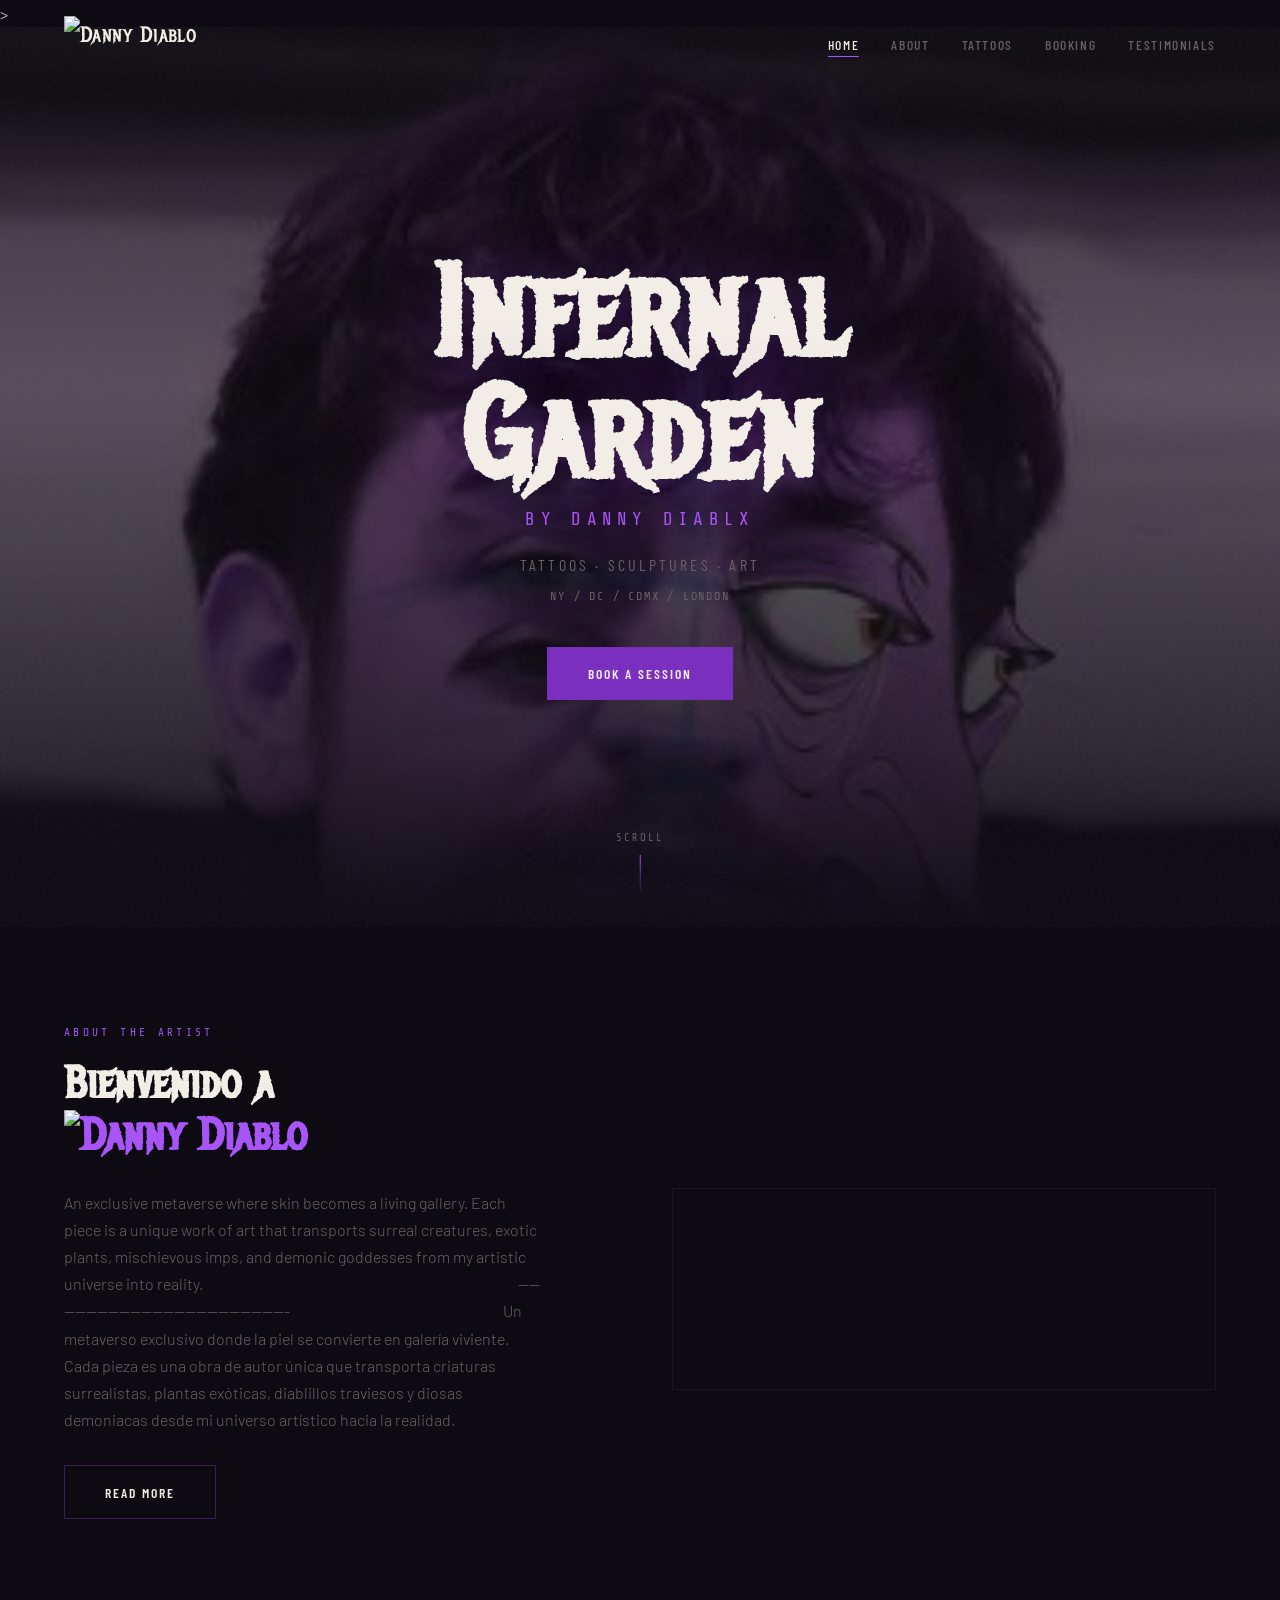
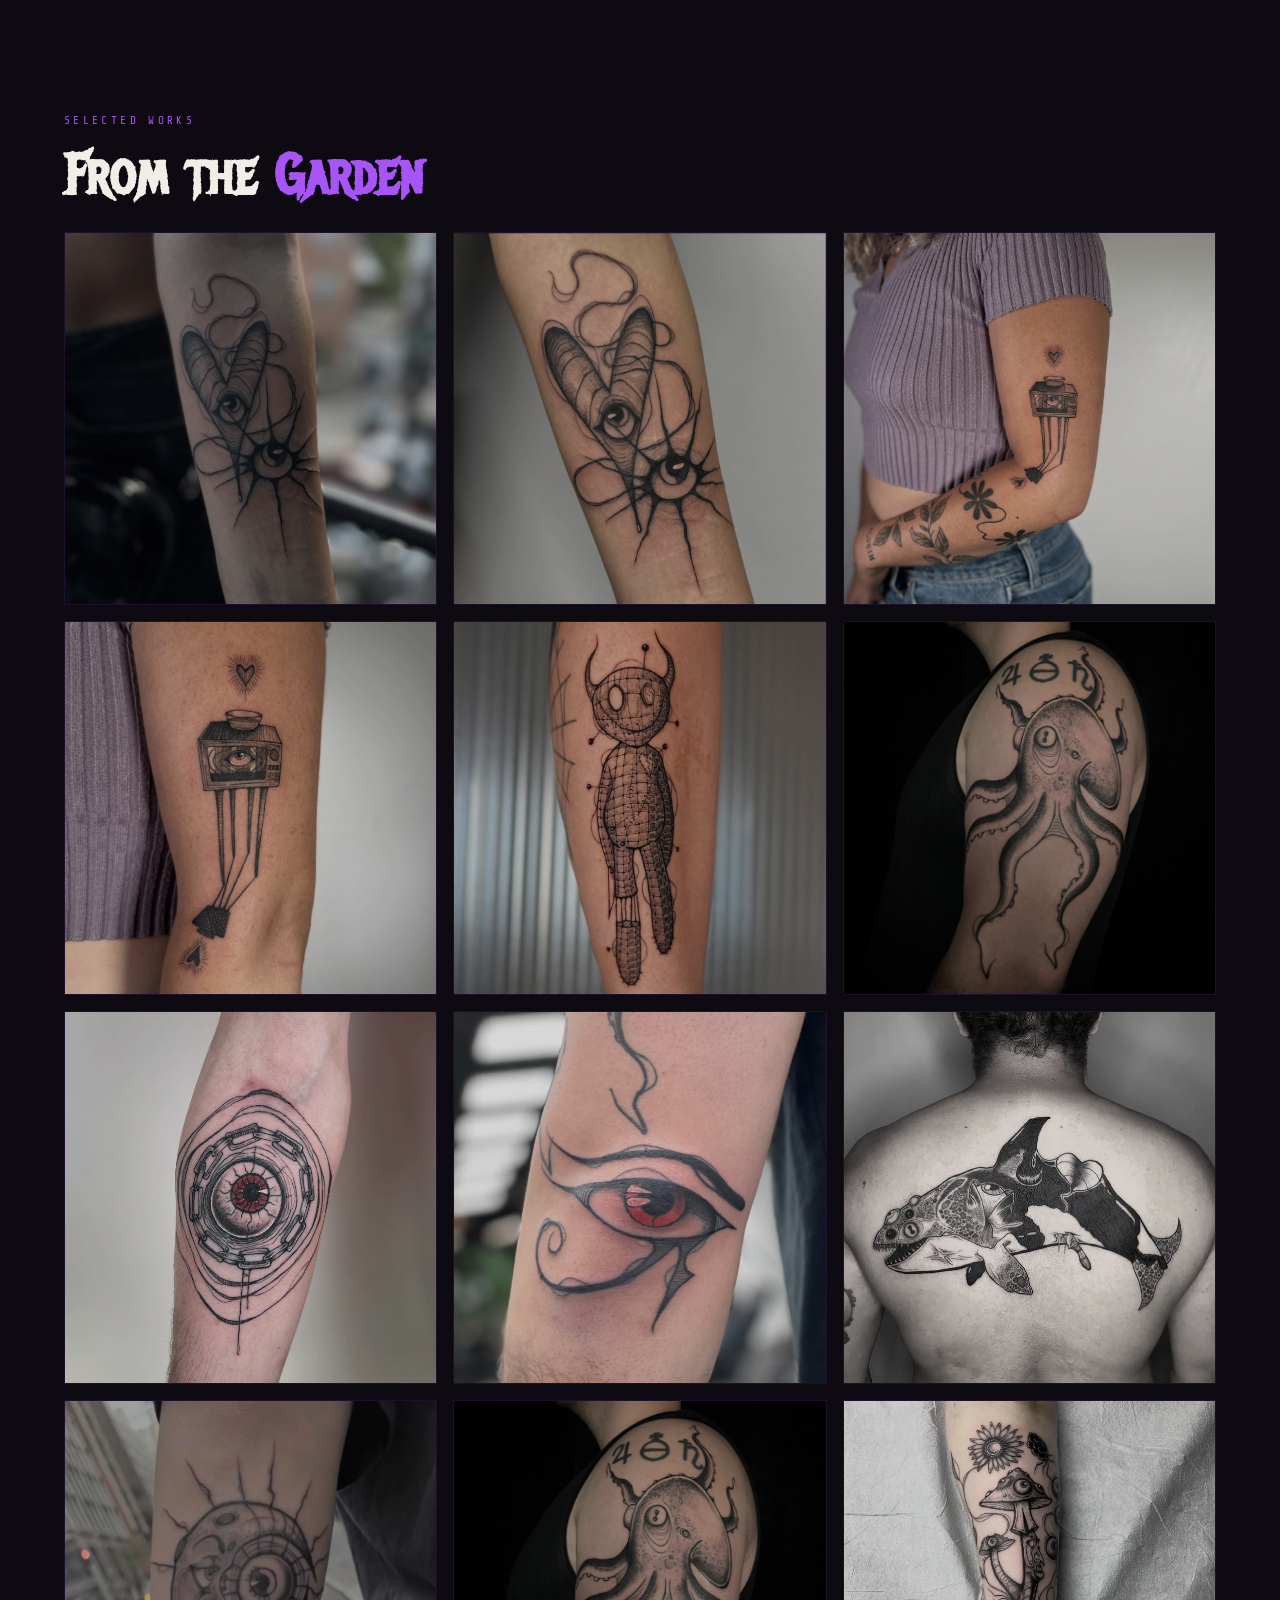
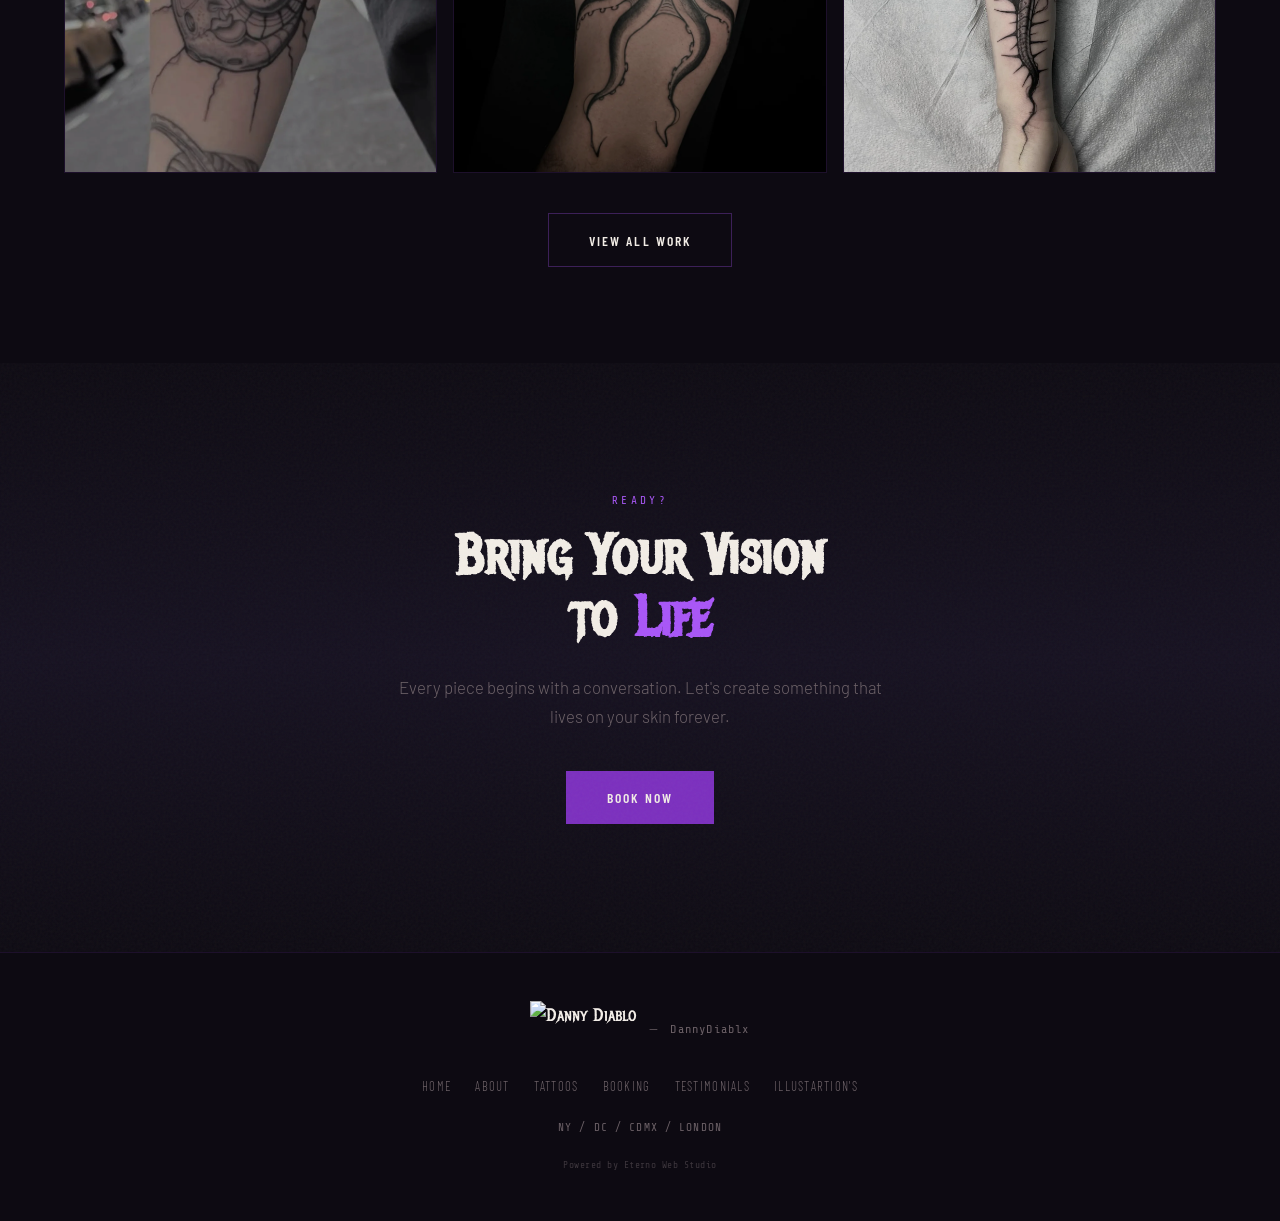
==== commit 5ec2ab24: "Add gallery/77A1FDEA-B24A-4DB4-B2AD-D2D8B5122BCB-1788395537994.webp to gallery on index.html" ====
--- a/index.html
+++ b/index.html
@@ -830,6 +830,7 @@
         <a href="tattoos.html" class="gallery-item anim-fade"><img src="gallery/2E501D06-4E32-4065-8145-FBC0A3BE7784-1788387323810.webp" alt="Tattoo by DannyDiablx" loading="lazy"></a>
         <a href="tattoos.html" class="gallery-item anim-fade"><img src="gallery/7CC416C2-326C-49BE-A2DA-61490433AF9B-1788387325645.webp" alt="Tattoo by DannyDiablx" loading="lazy"></a>
         <a href="tattoos.html" class="gallery-item anim-fade"><img src="gallery/066C7B51-02DB-43F3-844D-0894A09DE308-1788387327350.webp" alt="Tattoo by DannyDiablx" loading="lazy"></a>
+      <a href="tattoos.html" class="gallery-item anim-fade"><img src="gallery/77A1FDEA-B24A-4DB4-B2AD-D2D8B5122BCB-1788395537994.webp" alt="Gallery photo" loading="lazy"></a>
       </div>
       <div class="text-center anim-fade" style="margin-top:2.5rem;">
         <a href="tattoos.html" class="btn btn-outline">View All Work</a>
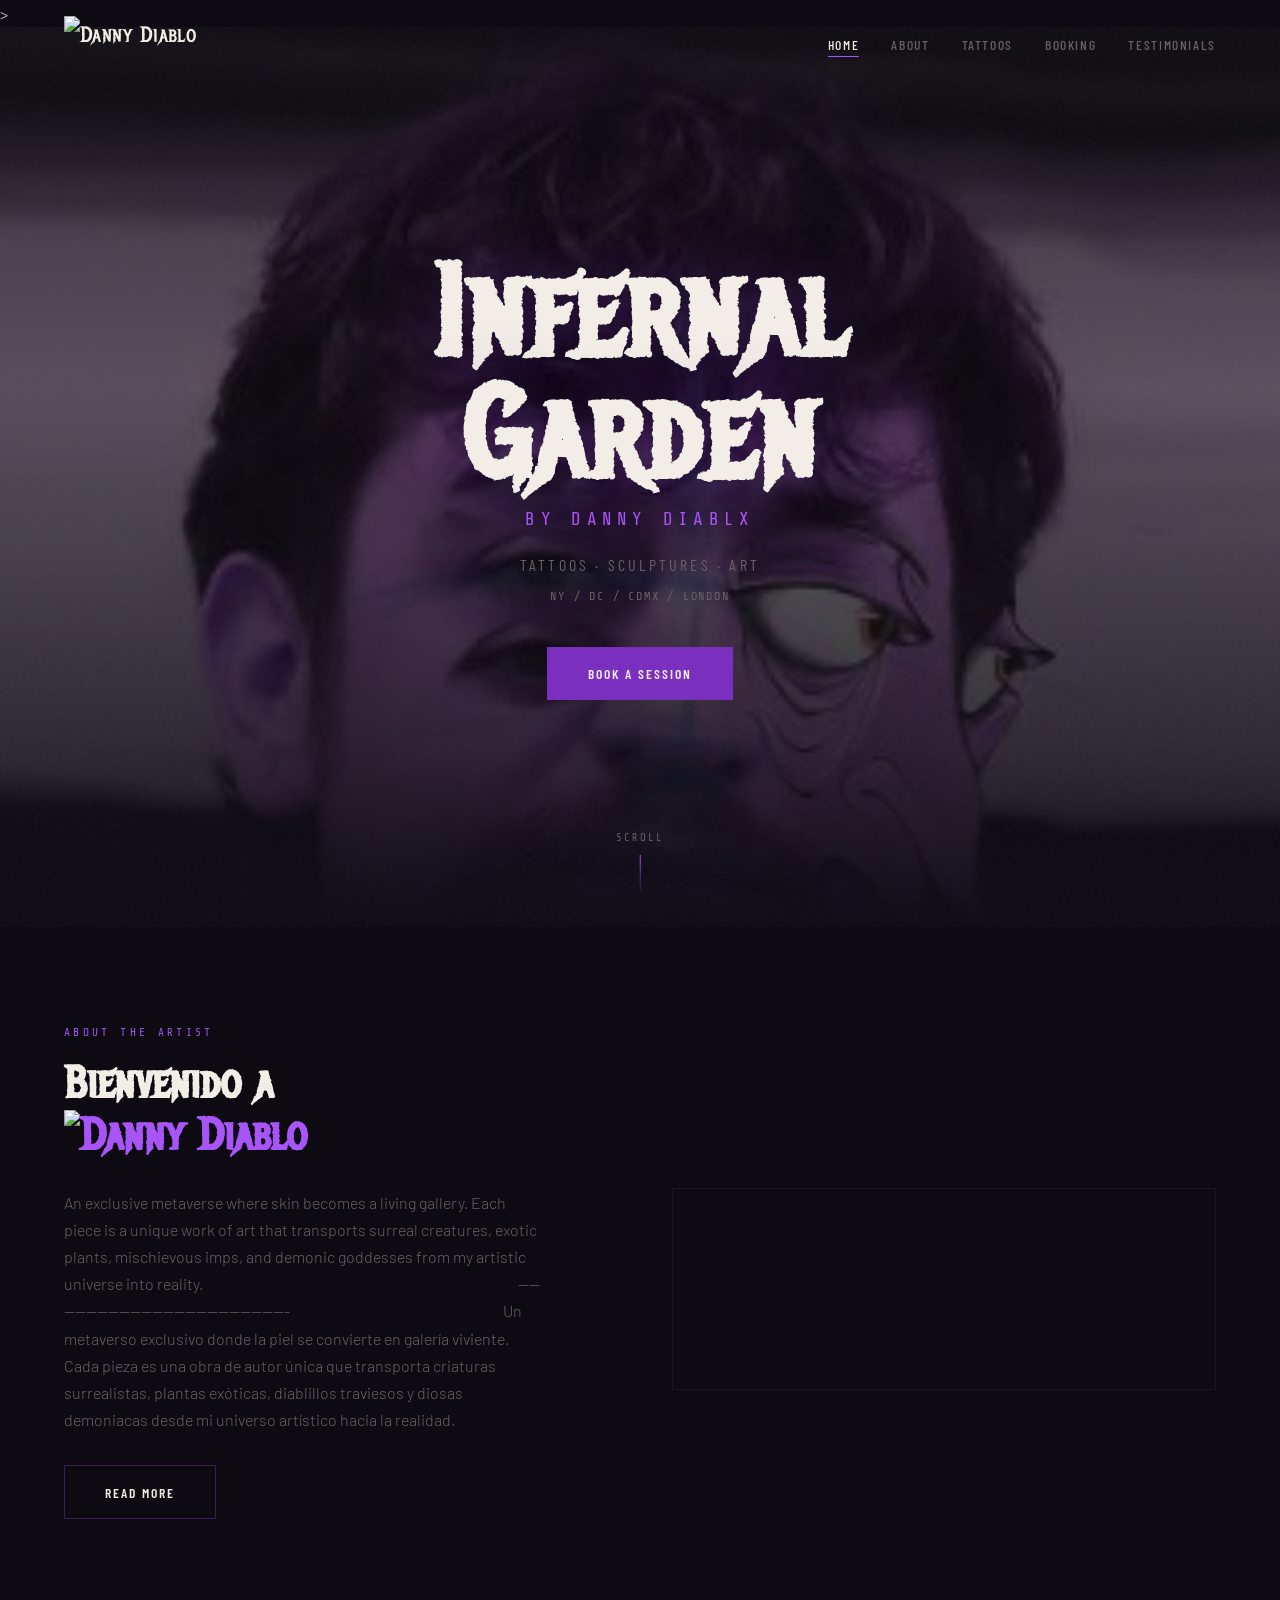
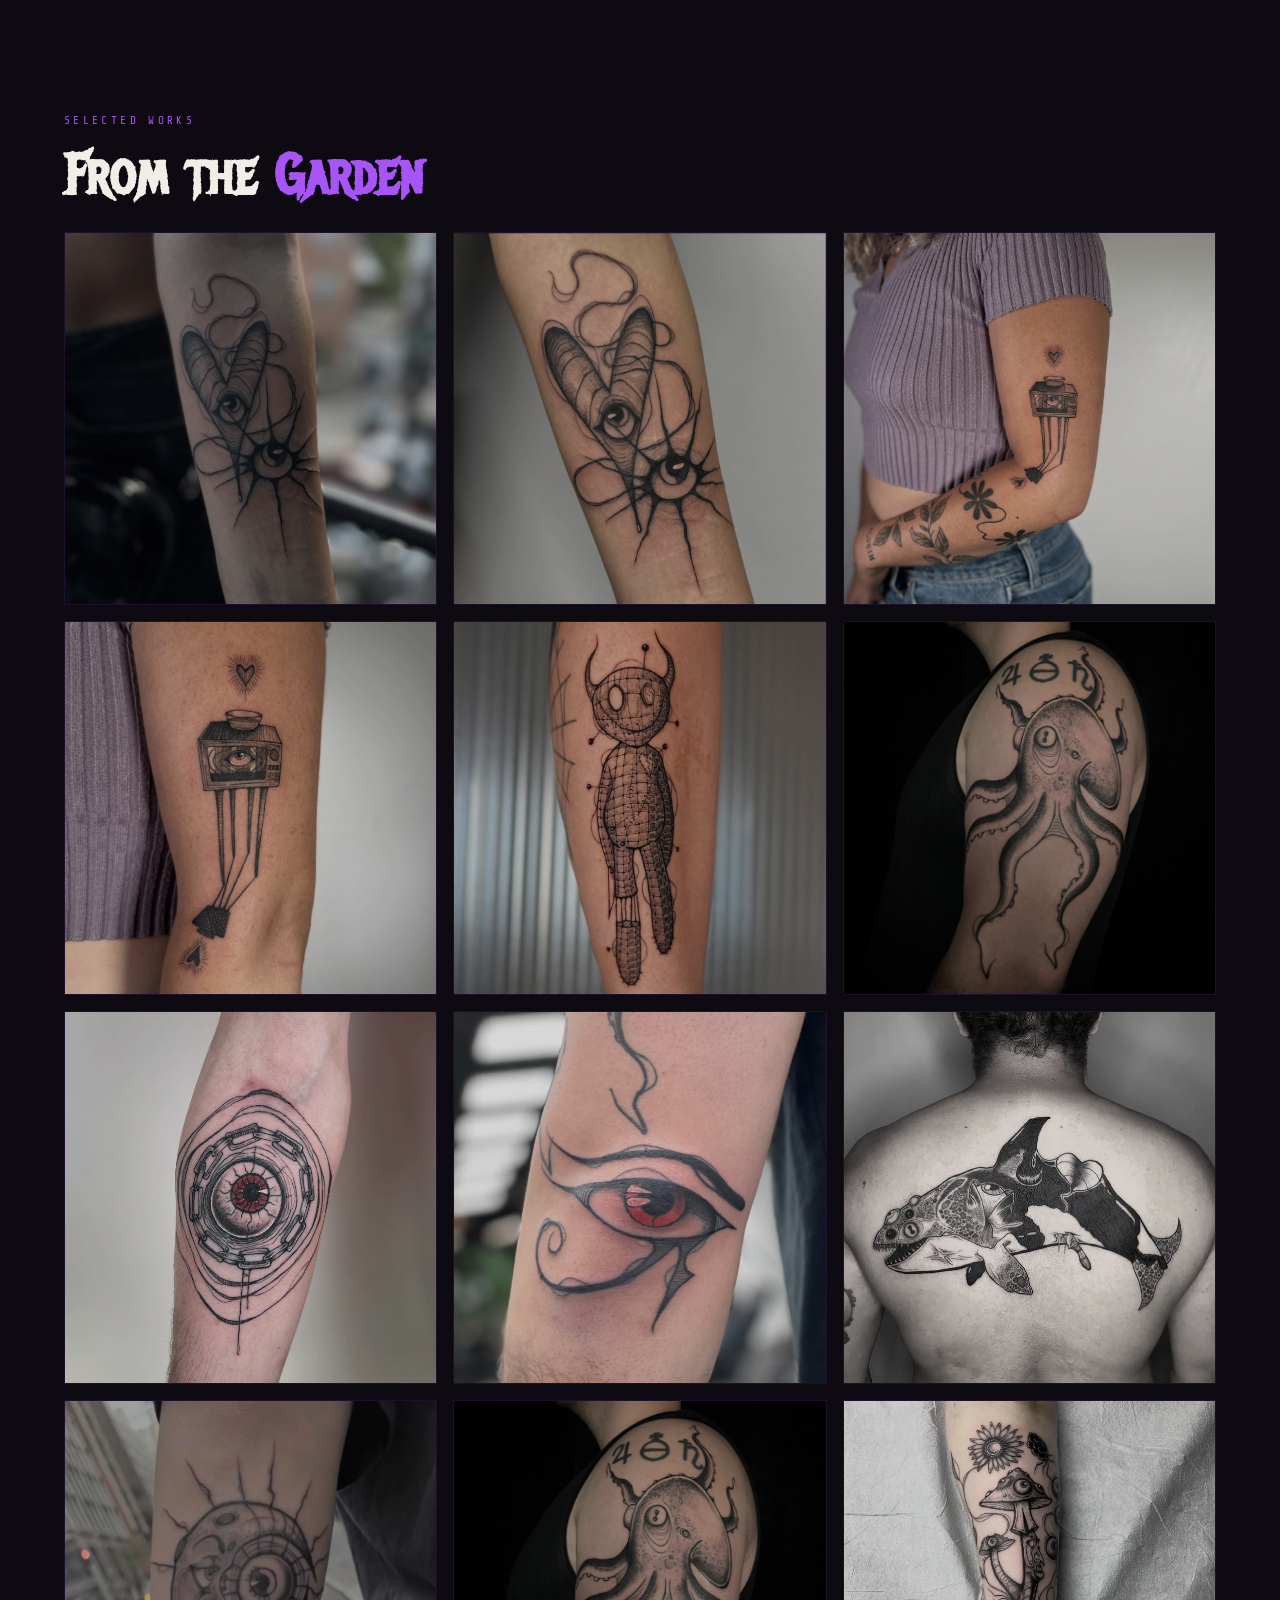
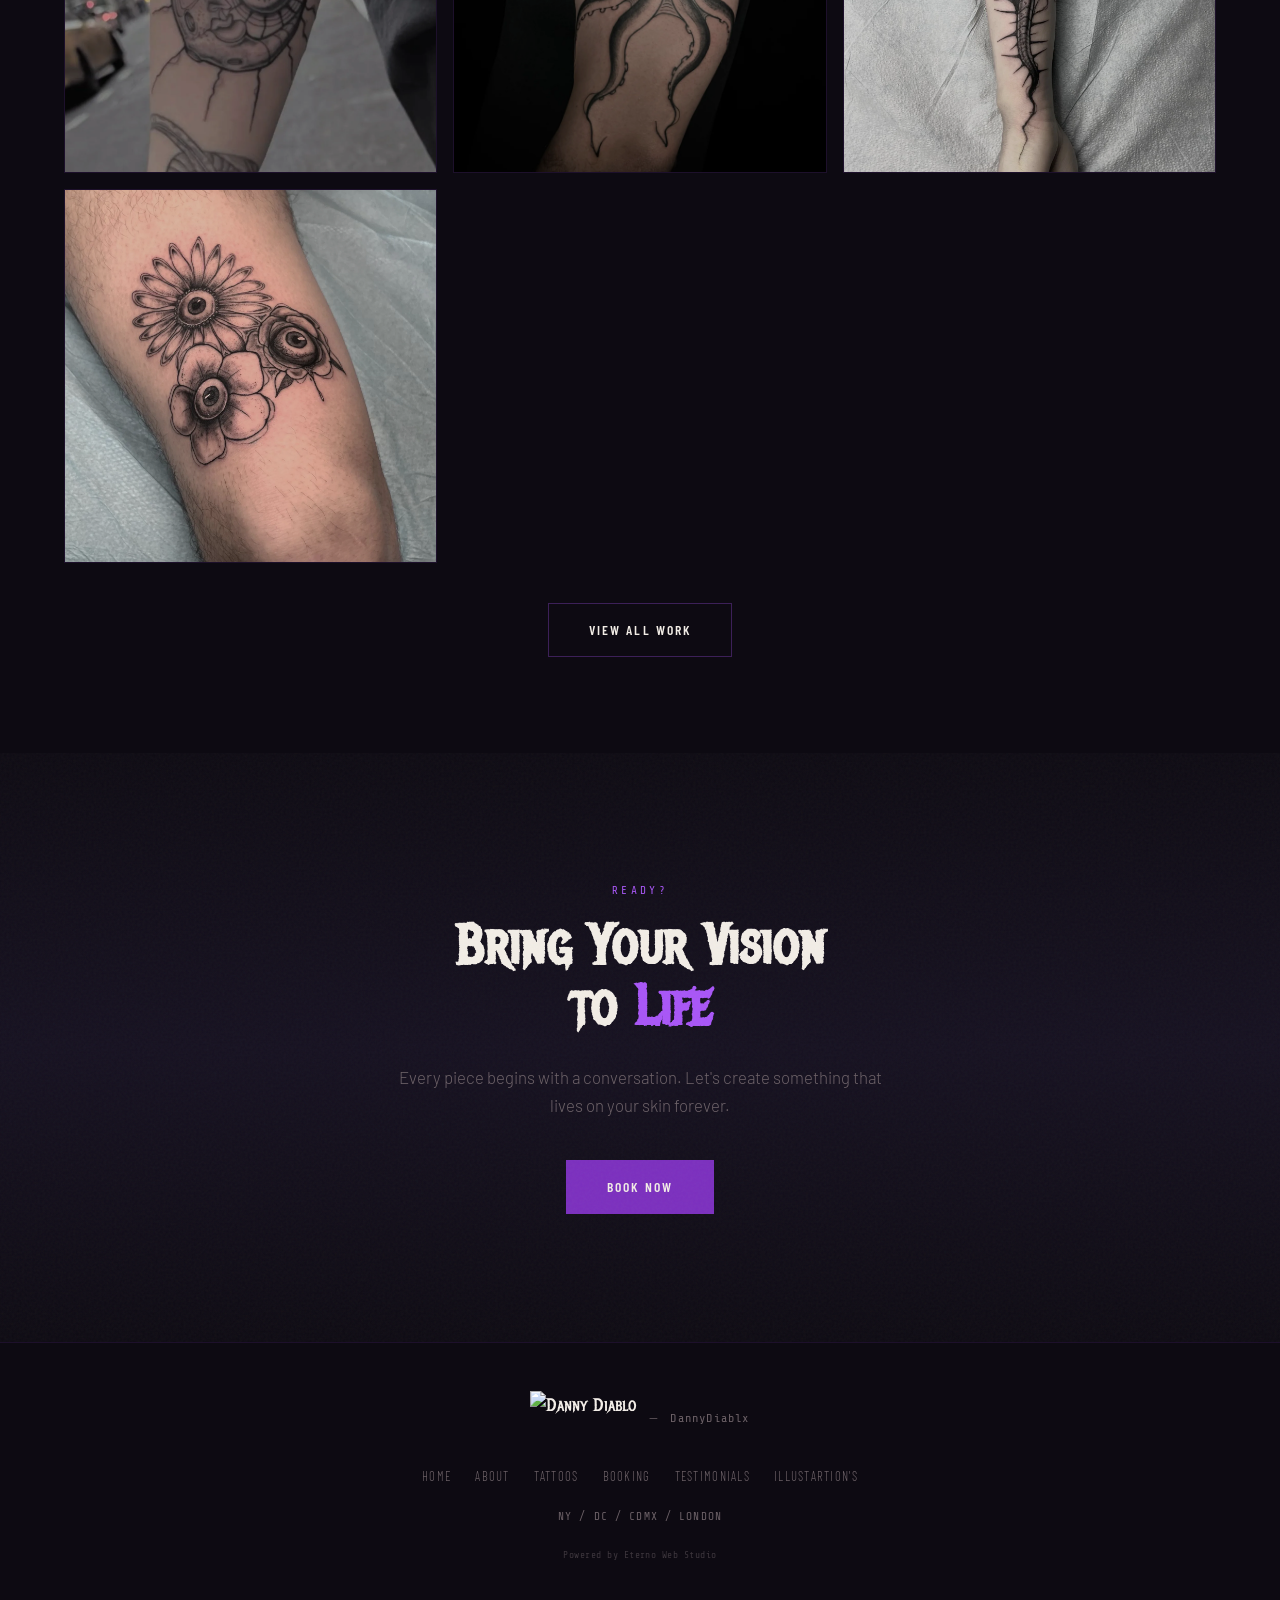
==== commit 90a52b60: "Add gallery/2857EB96-D92E-4053-8F65-20C9FB0A88D9-1788395540188.webp to gallery on index.html" ====
--- a/index.html
+++ b/index.html
@@ -831,6 +831,7 @@
         <a href="tattoos.html" class="gallery-item anim-fade"><img src="gallery/7CC416C2-326C-49BE-A2DA-61490433AF9B-1788387325645.webp" alt="Tattoo by DannyDiablx" loading="lazy"></a>
         <a href="tattoos.html" class="gallery-item anim-fade"><img src="gallery/066C7B51-02DB-43F3-844D-0894A09DE308-1788387327350.webp" alt="Tattoo by DannyDiablx" loading="lazy"></a>
       <a href="tattoos.html" class="gallery-item anim-fade"><img src="gallery/77A1FDEA-B24A-4DB4-B2AD-D2D8B5122BCB-1788395537994.webp" alt="Gallery photo" loading="lazy"></a>
+      <a href="tattoos.html" class="gallery-item anim-fade"><img src="gallery/2857EB96-D92E-4053-8F65-20C9FB0A88D9-1788395540188.webp" alt="Gallery photo" loading="lazy"></a>
       </div>
       <div class="text-center anim-fade" style="margin-top:2.5rem;">
         <a href="tattoos.html" class="btn btn-outline">View All Work</a>
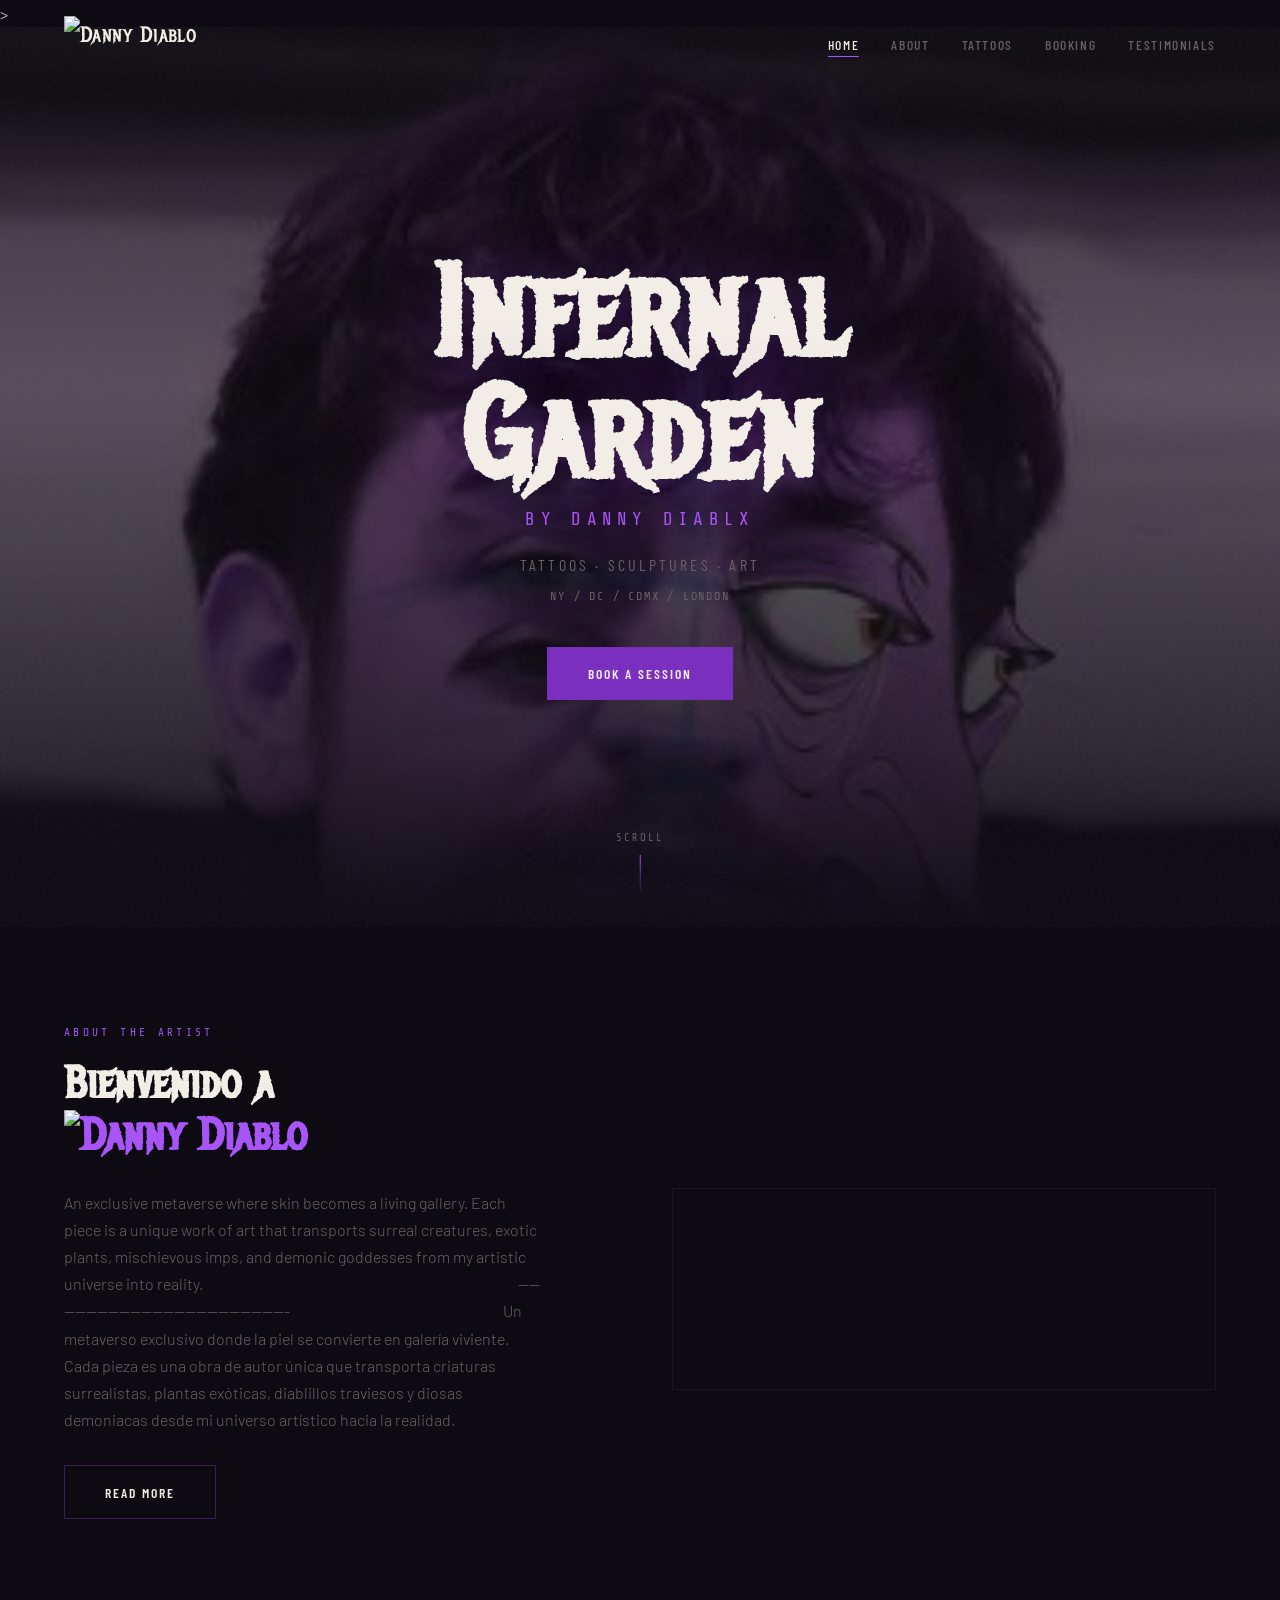
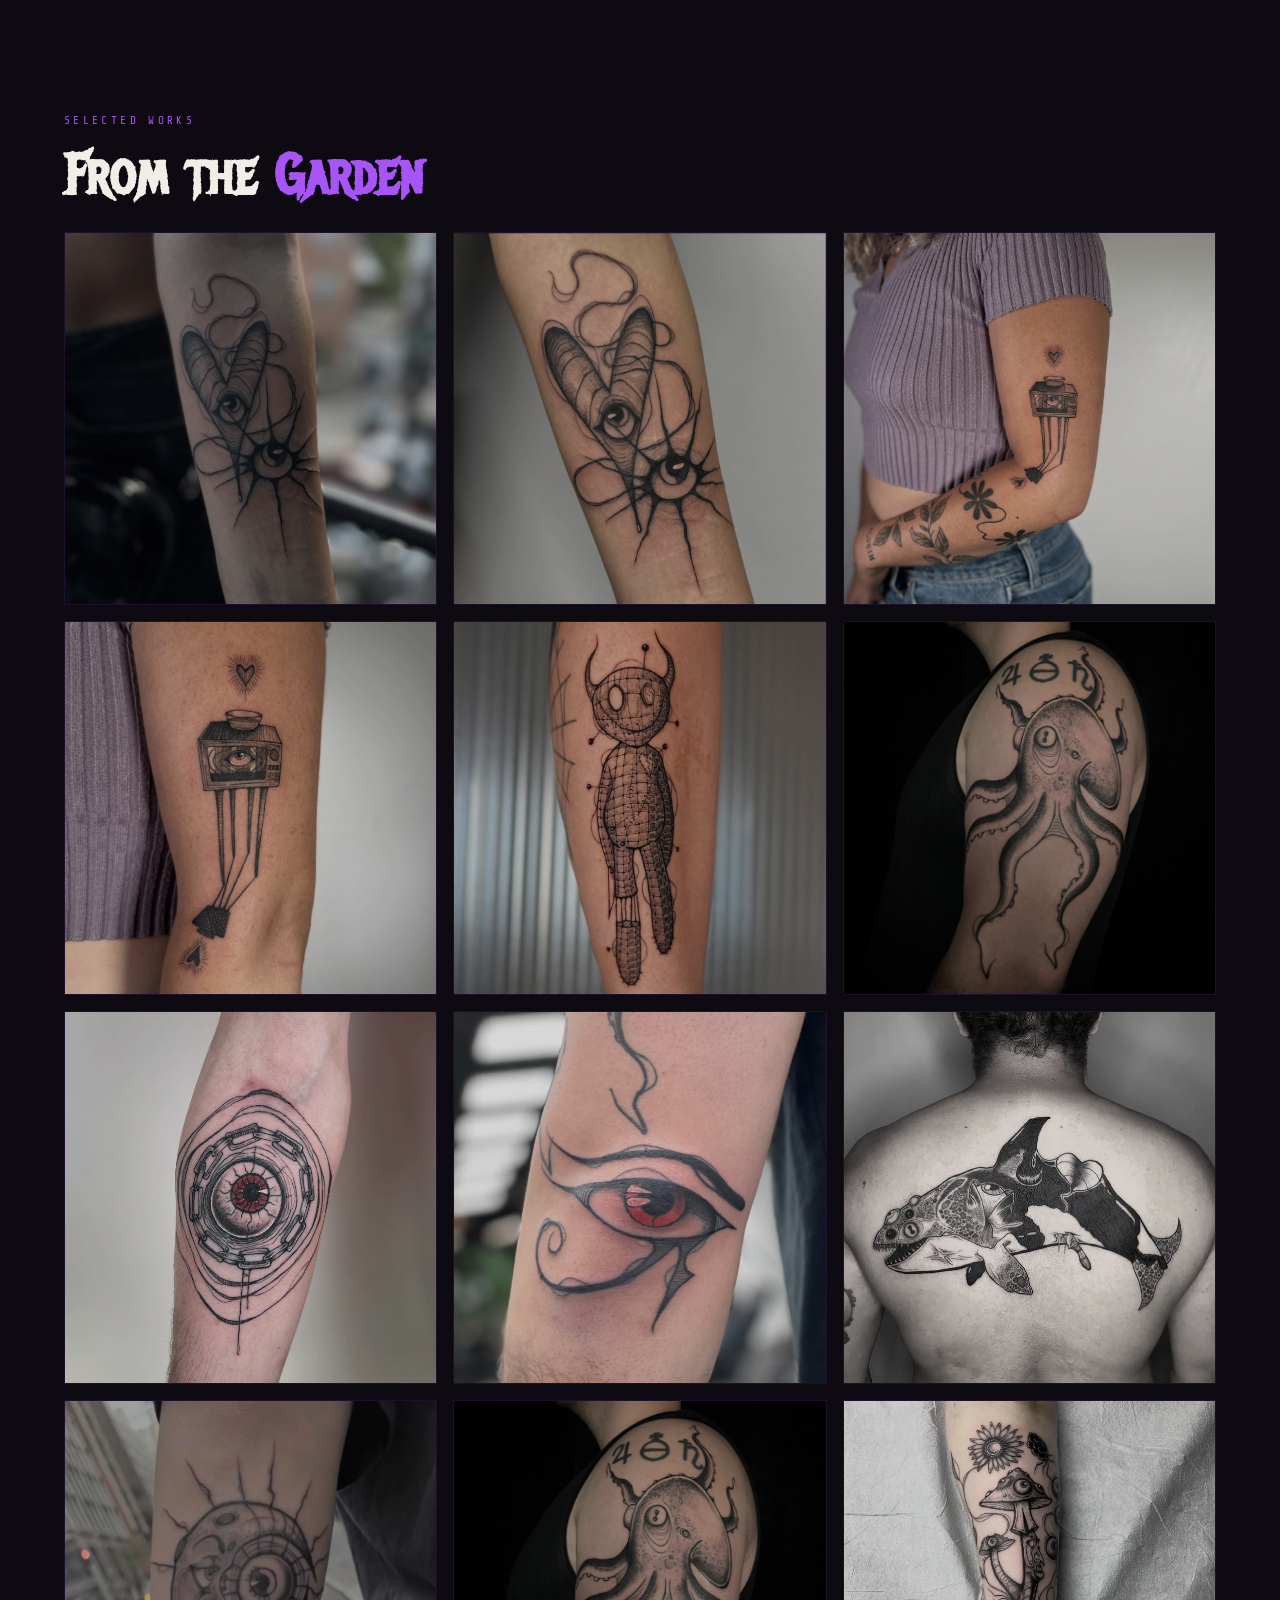
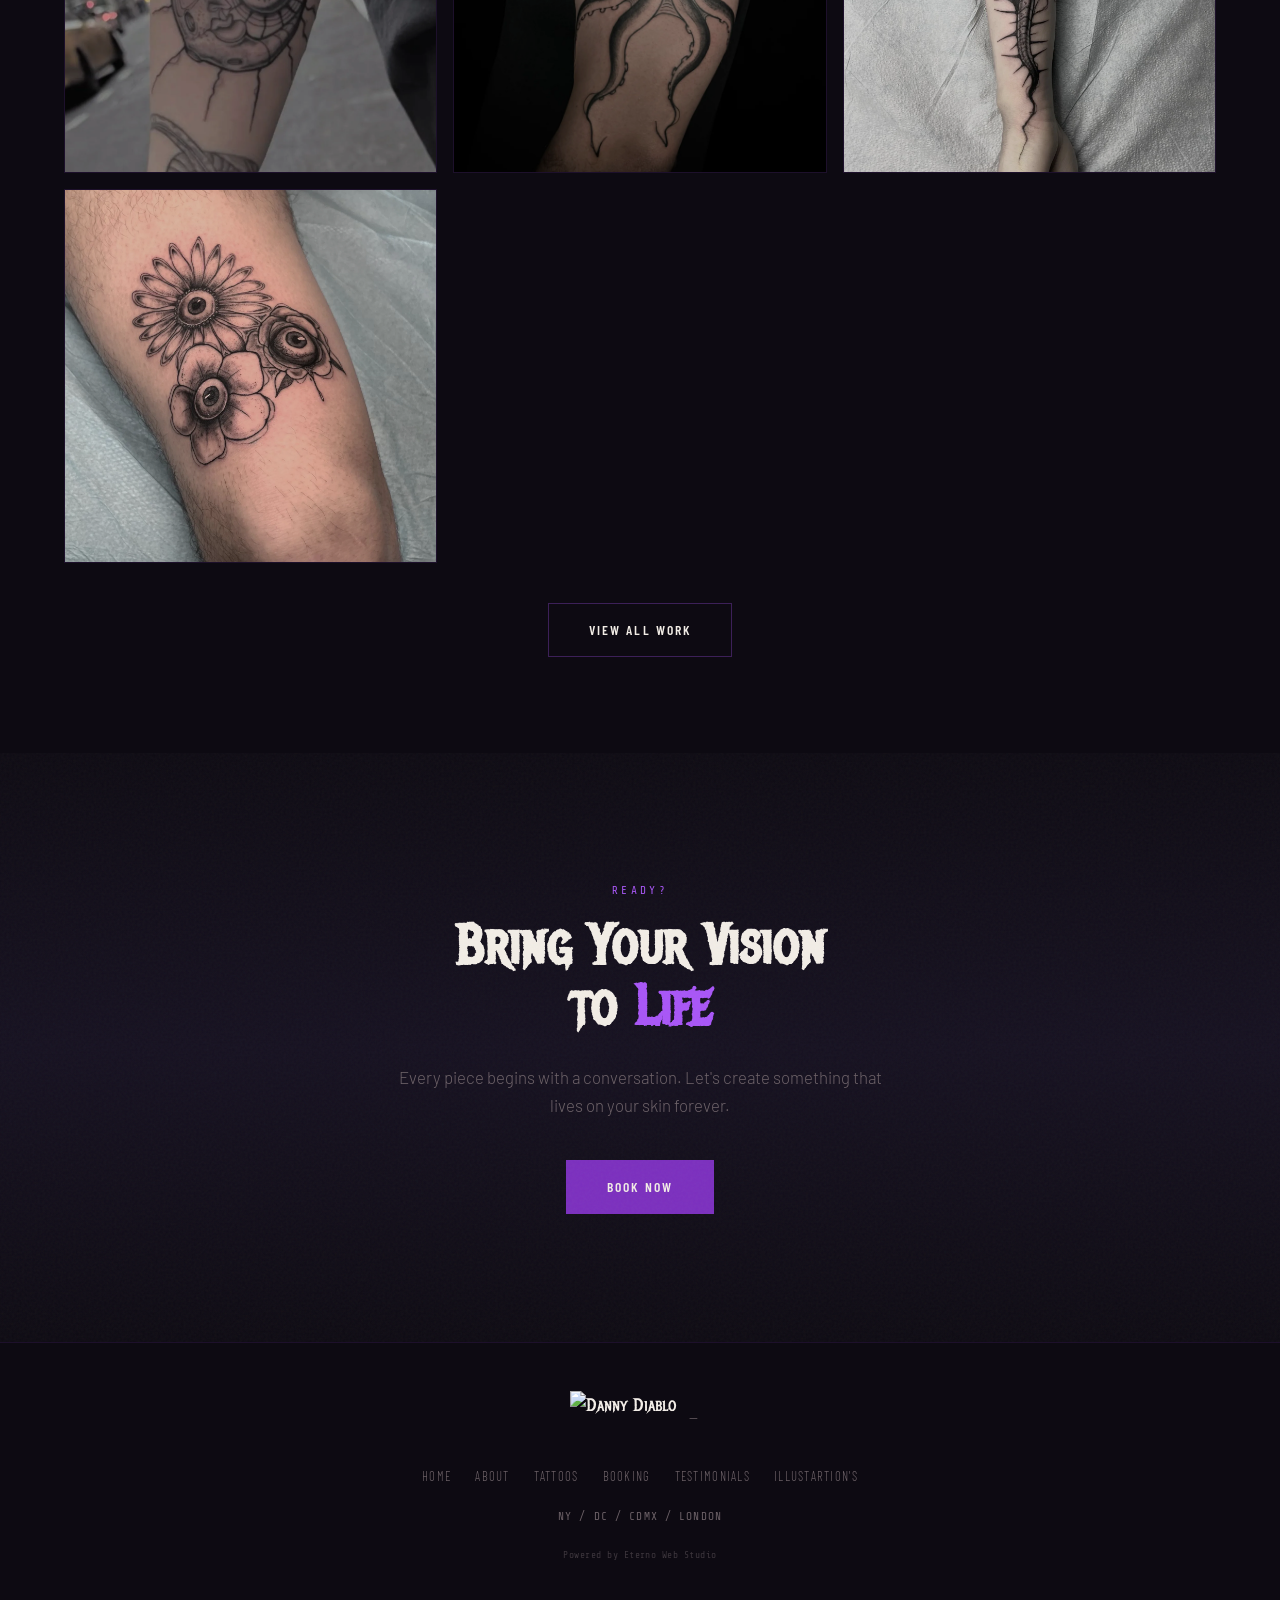
==== commit b8b4fabb: "Update footer_name on index.html via dashboard" ====
--- a/index.html
+++ b/index.html
@@ -858,7 +858,7 @@
         <div class="footer-brand">
           <span class="footer-logo"><img src="https://raw.githubusercontent.com/BayouWebStudio/dannydiablx/main/img/Ilustracio_n_sin_ti_tulo-1788395505507.webp" alt="Danny Diablo" style="height:55px;width:auto;display:block;mix-blend-mode:screen;"></span>
           <span class="footer-dash">—</span>
-          <span class="footer-artist">DannyDiablx</span>
+          <span class="footer-artist"></span>
         </div>
         <nav class="footer-nav">
           <a href="index.html">Home</a>
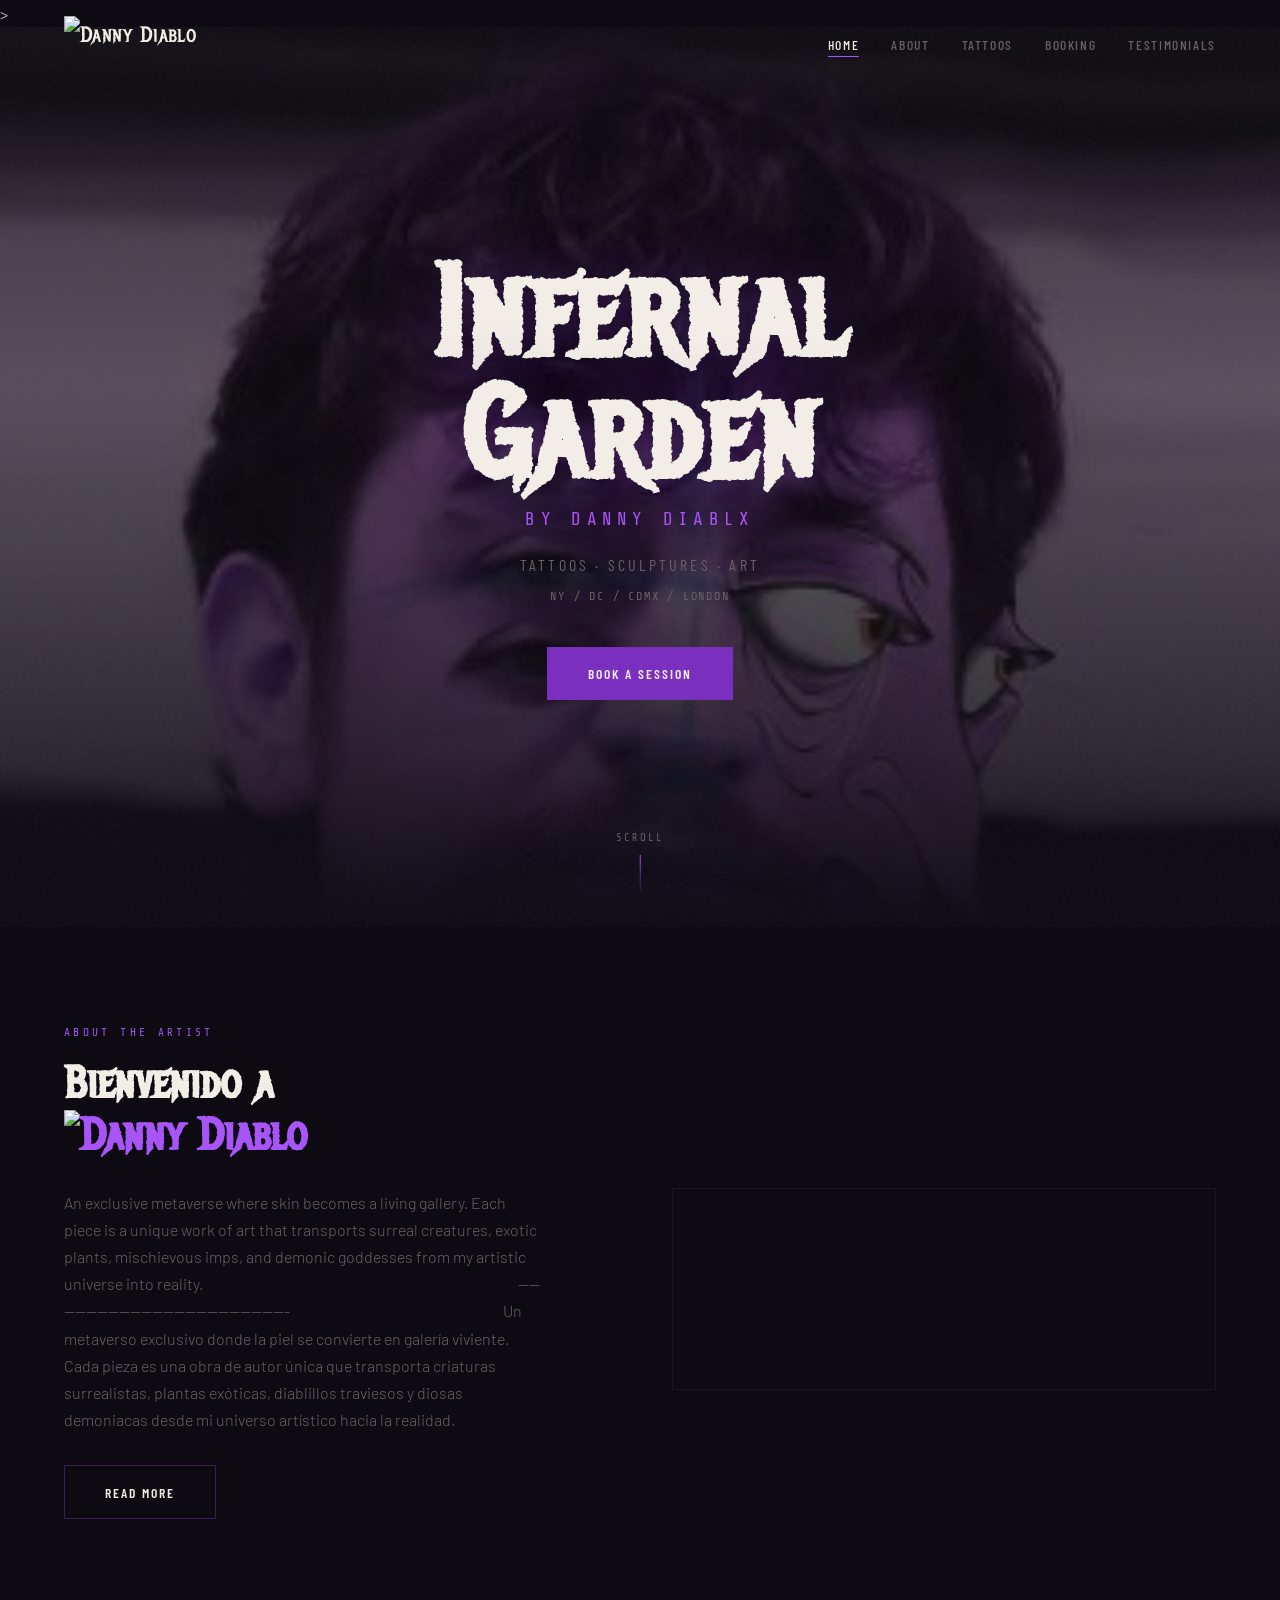
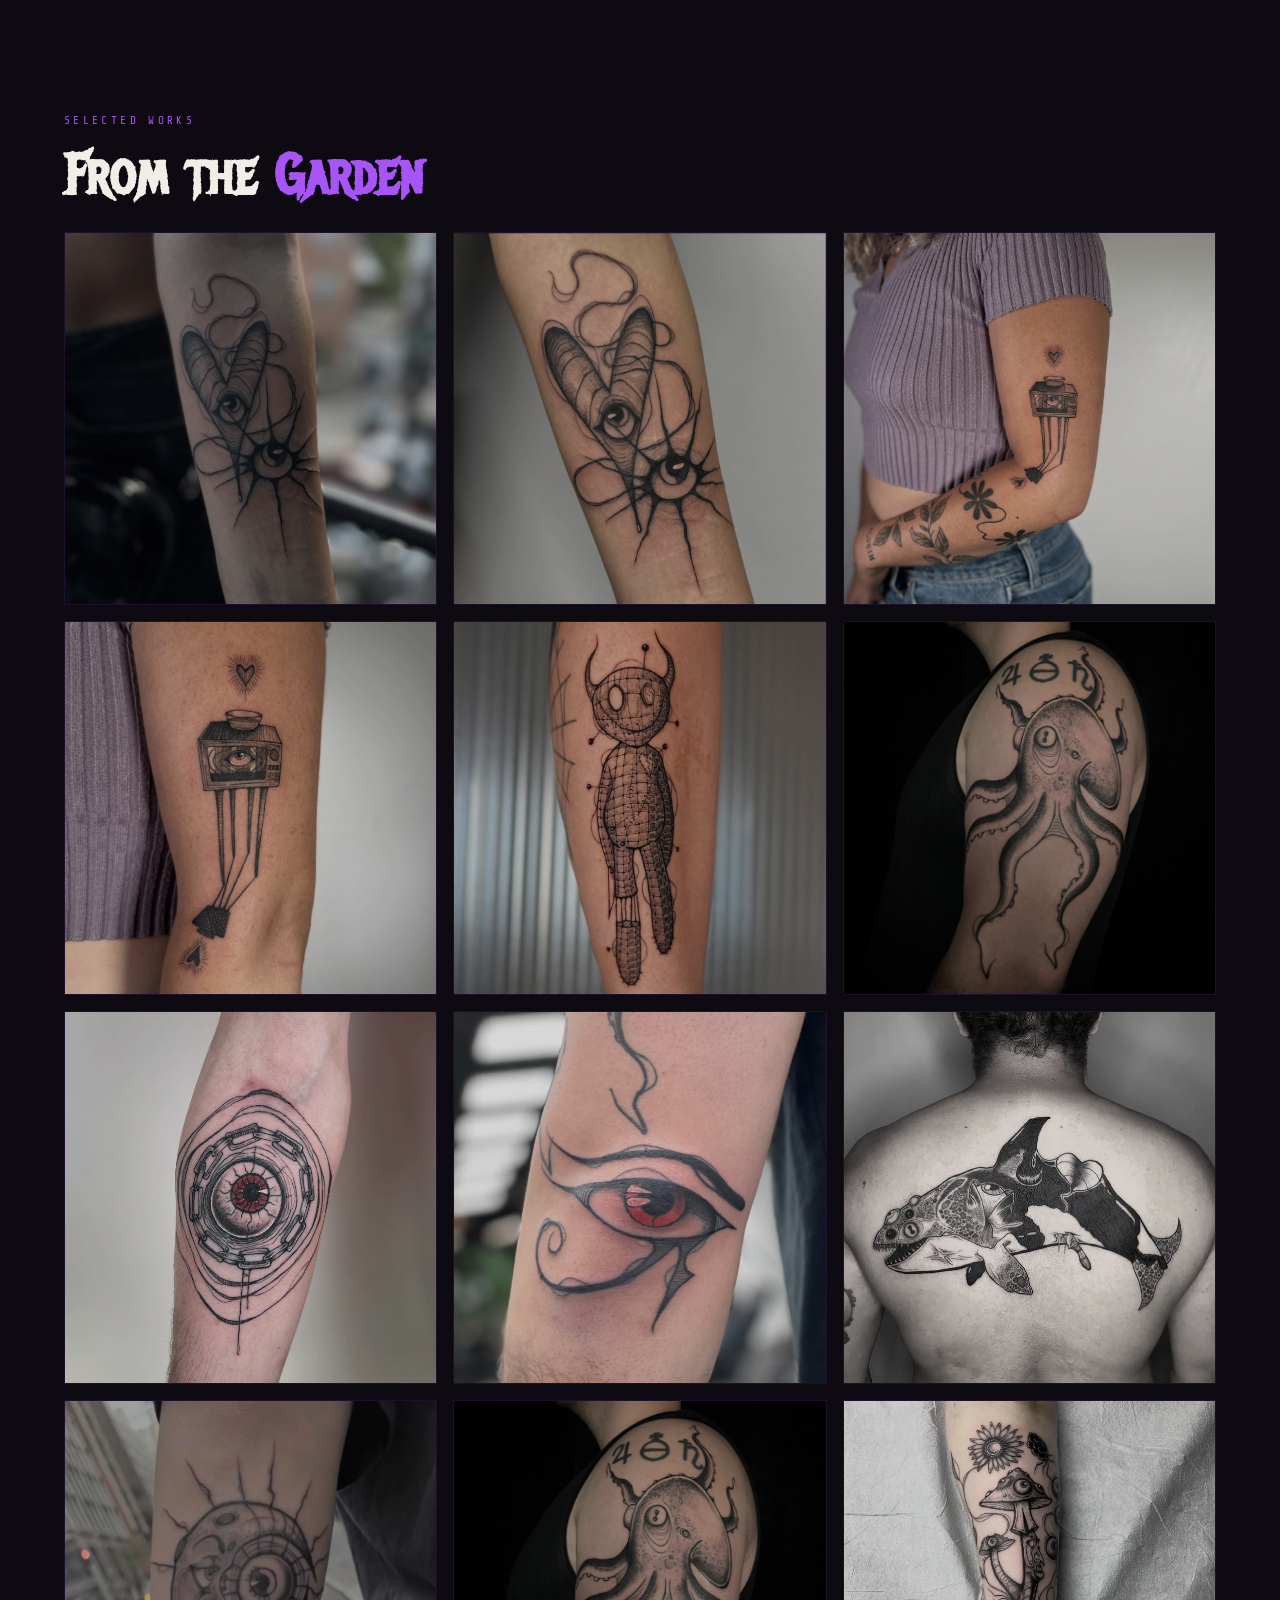
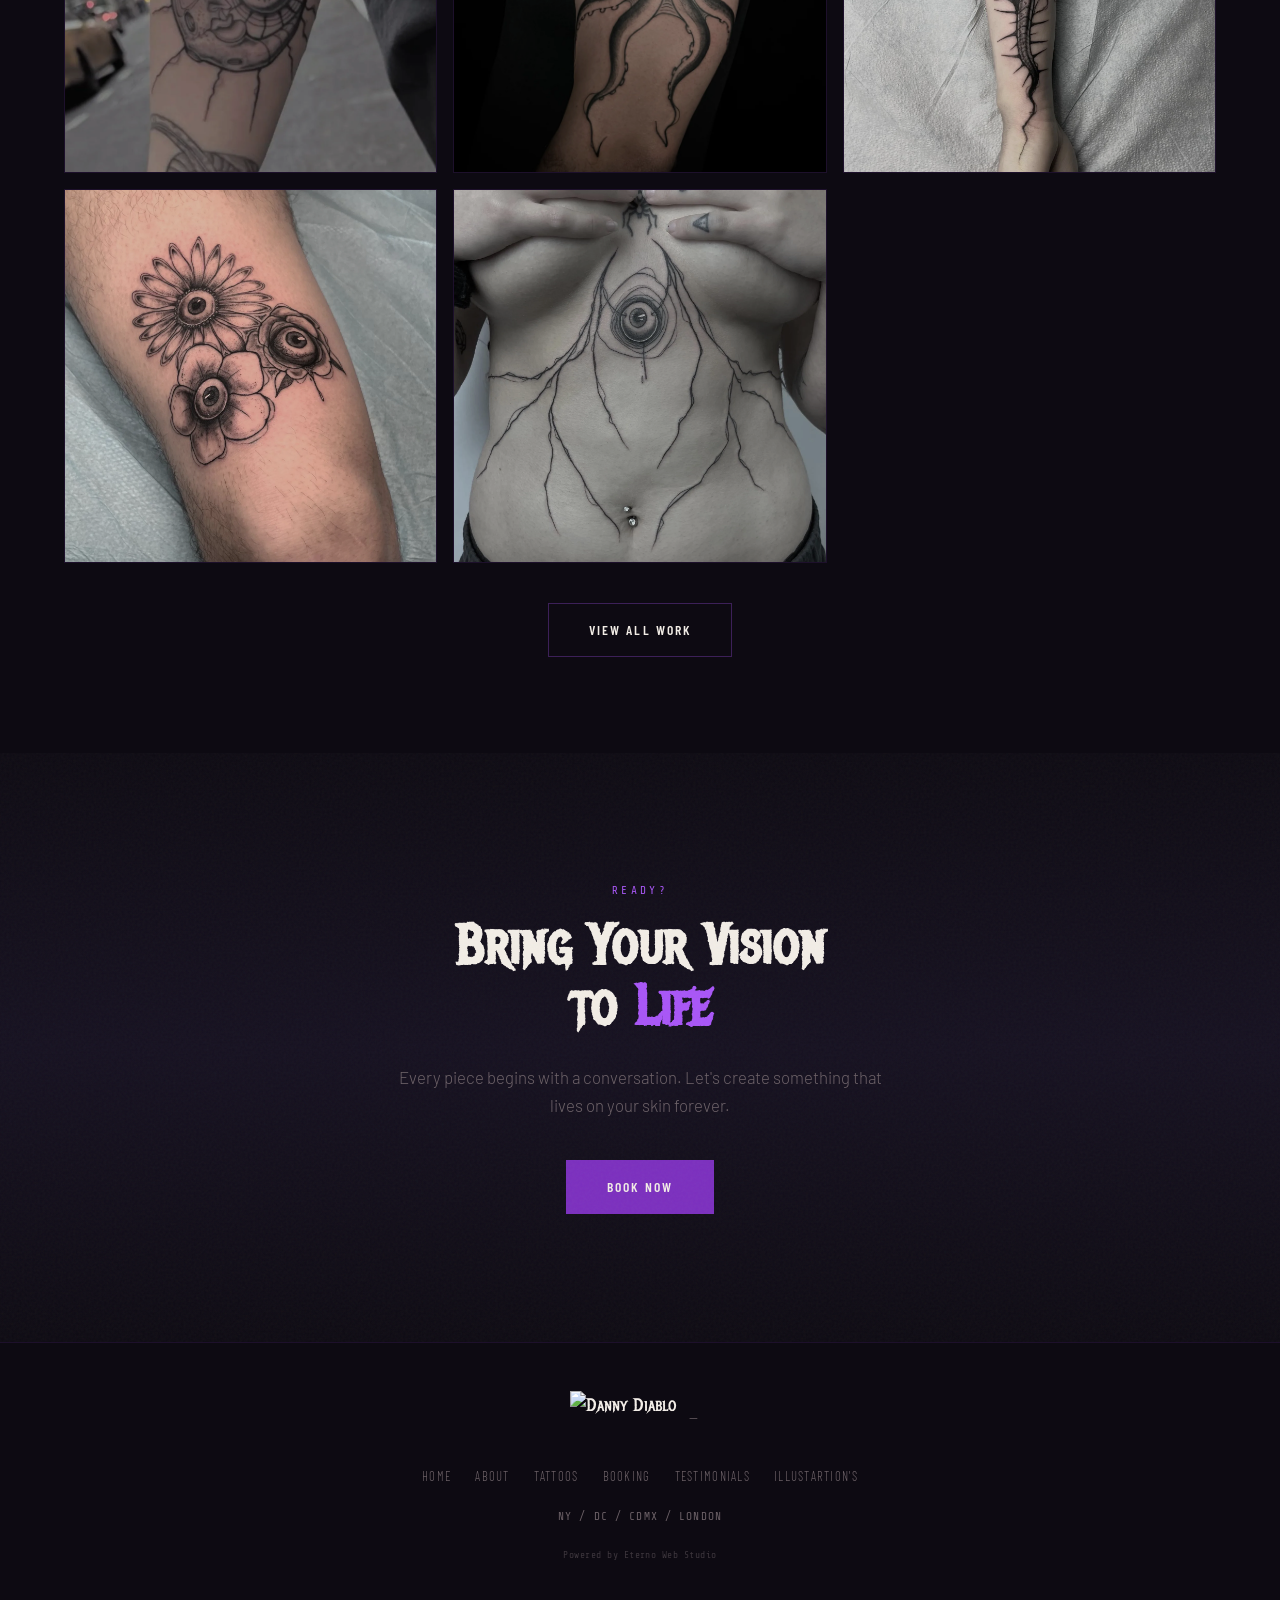
==== commit cf1afed0: "Add gallery/652EA830-3F1B-4183-8D86-754017596186-1788395543231.webp to gallery on index.html" ====
--- a/index.html
+++ b/index.html
@@ -832,6 +832,7 @@
         <a href="tattoos.html" class="gallery-item anim-fade"><img src="gallery/066C7B51-02DB-43F3-844D-0894A09DE308-1788387327350.webp" alt="Tattoo by DannyDiablx" loading="lazy"></a>
       <a href="tattoos.html" class="gallery-item anim-fade"><img src="gallery/77A1FDEA-B24A-4DB4-B2AD-D2D8B5122BCB-1788395537994.webp" alt="Gallery photo" loading="lazy"></a>
       <a href="tattoos.html" class="gallery-item anim-fade"><img src="gallery/2857EB96-D92E-4053-8F65-20C9FB0A88D9-1788395540188.webp" alt="Gallery photo" loading="lazy"></a>
+      <a href="tattoos.html" class="gallery-item anim-fade"><img src="gallery/652EA830-3F1B-4183-8D86-754017596186-1788395543231.webp" alt="Gallery photo" loading="lazy"></a>
       </div>
       <div class="text-center anim-fade" style="margin-top:2.5rem;">
         <a href="tattoos.html" class="btn btn-outline">View All Work</a>
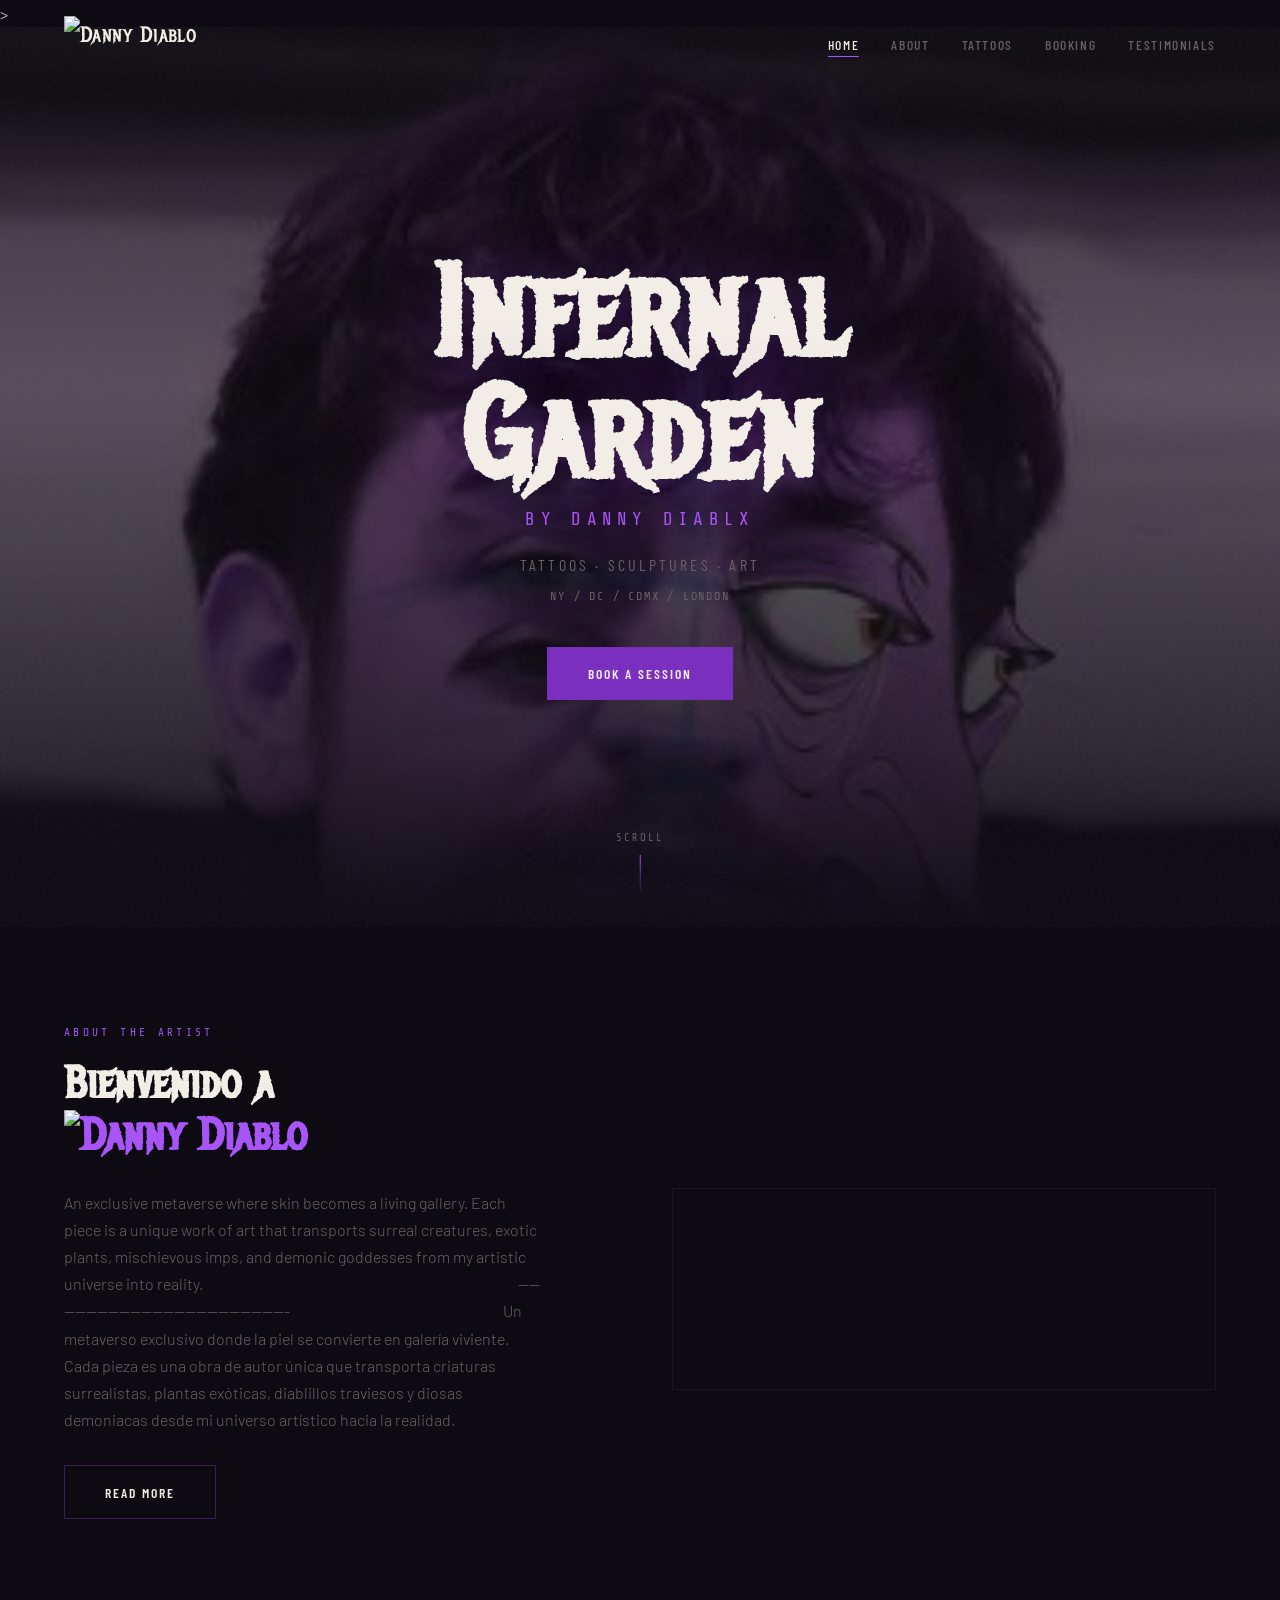
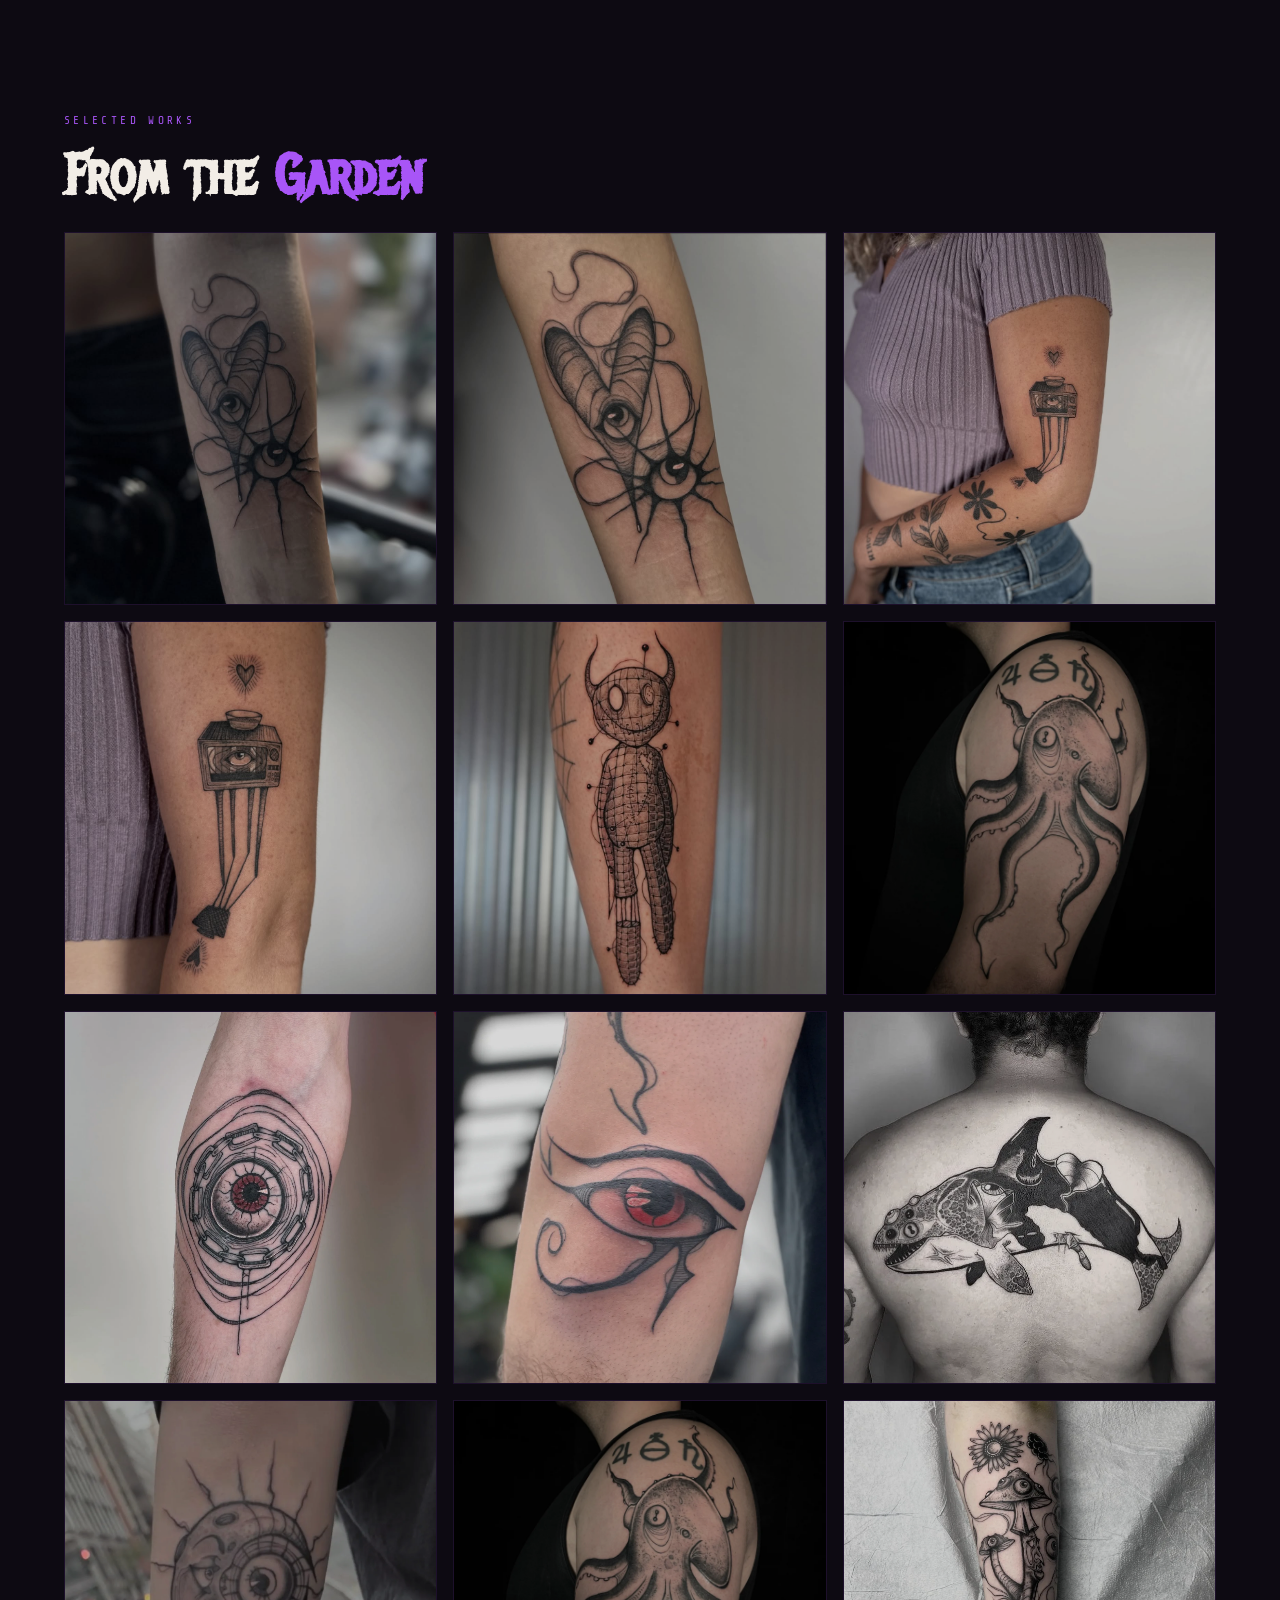
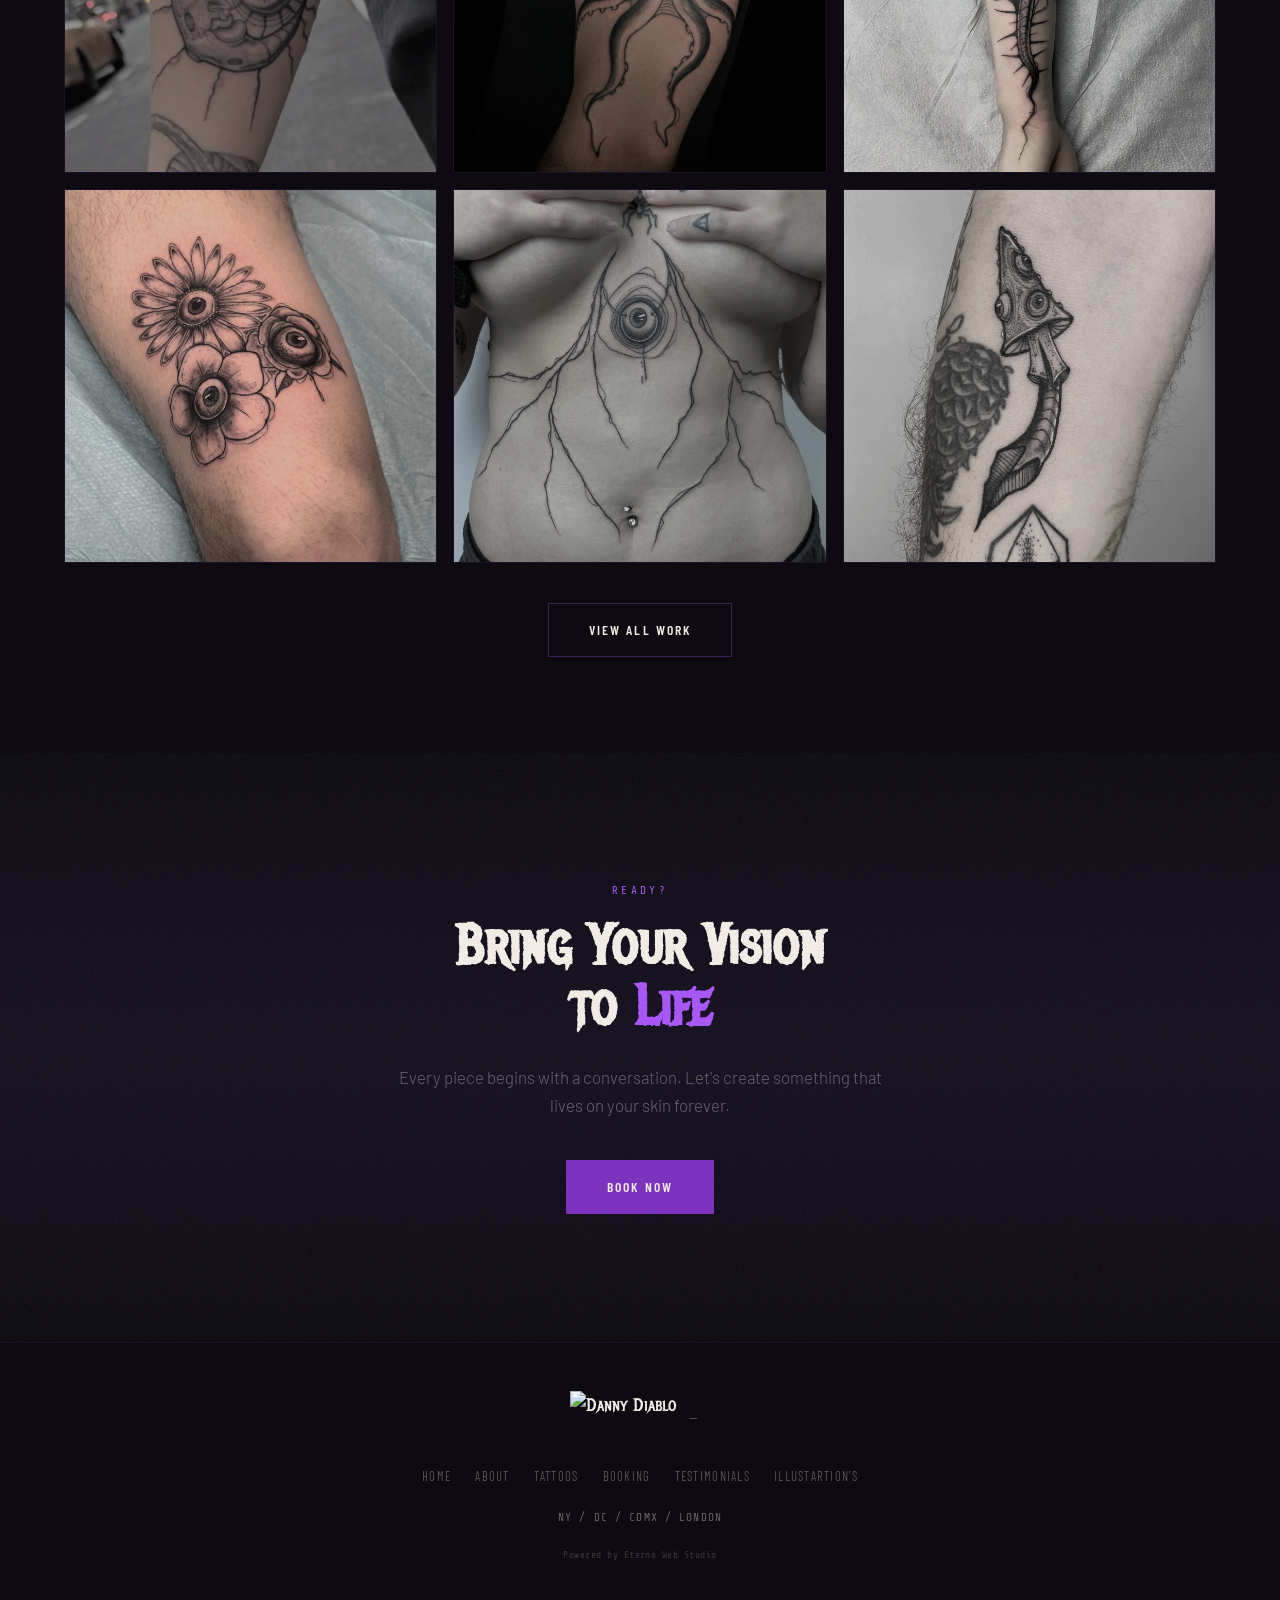
==== commit fbeca1d3: "Add gallery/A5D7E74F-81A6-48B1-A4A1-795A2E1393EE-1788395546118.webp to gallery on index.html" ====
--- a/index.html
+++ b/index.html
@@ -833,6 +833,7 @@
       <a href="tattoos.html" class="gallery-item anim-fade"><img src="gallery/77A1FDEA-B24A-4DB4-B2AD-D2D8B5122BCB-1788395537994.webp" alt="Gallery photo" loading="lazy"></a>
       <a href="tattoos.html" class="gallery-item anim-fade"><img src="gallery/2857EB96-D92E-4053-8F65-20C9FB0A88D9-1788395540188.webp" alt="Gallery photo" loading="lazy"></a>
       <a href="tattoos.html" class="gallery-item anim-fade"><img src="gallery/652EA830-3F1B-4183-8D86-754017596186-1788395543231.webp" alt="Gallery photo" loading="lazy"></a>
+      <a href="tattoos.html" class="gallery-item anim-fade"><img src="gallery/A5D7E74F-81A6-48B1-A4A1-795A2E1393EE-1788395546118.webp" alt="Gallery photo" loading="lazy"></a>
       </div>
       <div class="text-center anim-fade" style="margin-top:2.5rem;">
         <a href="tattoos.html" class="btn btn-outline">View All Work</a>
